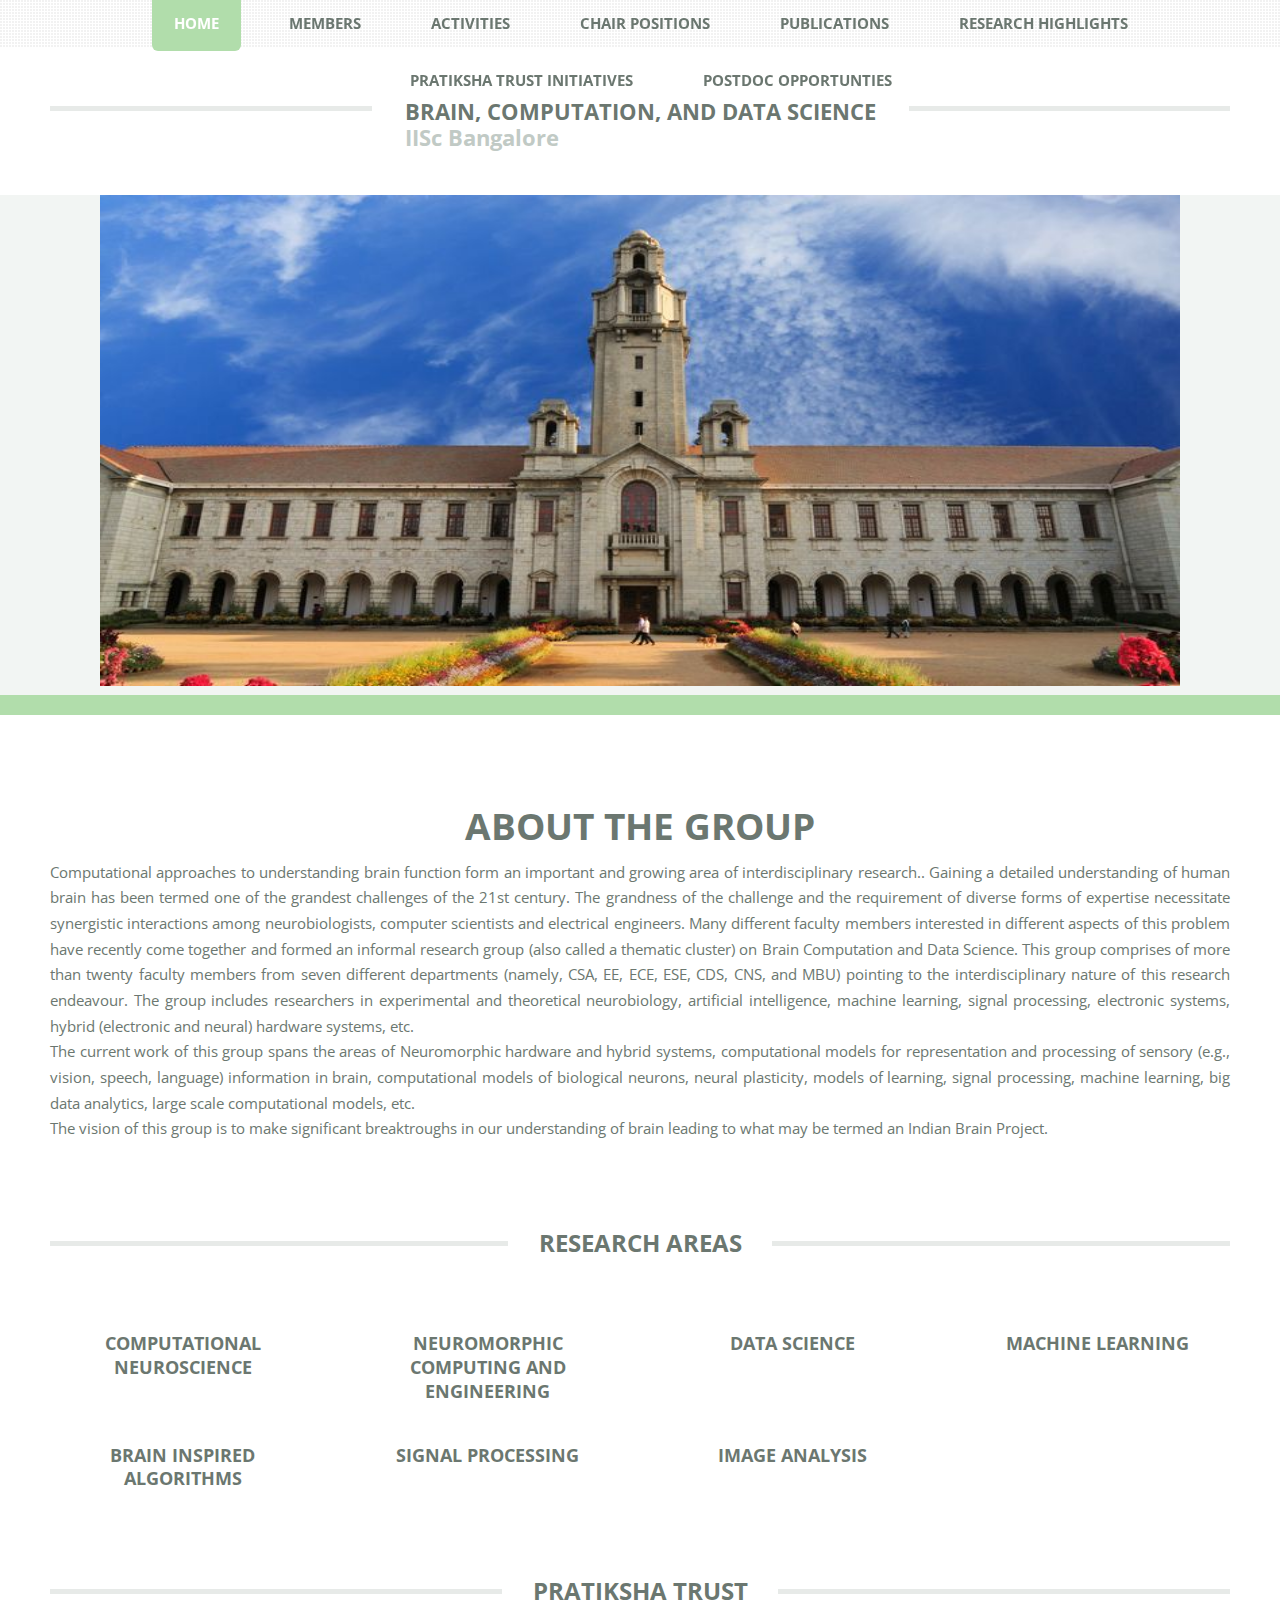
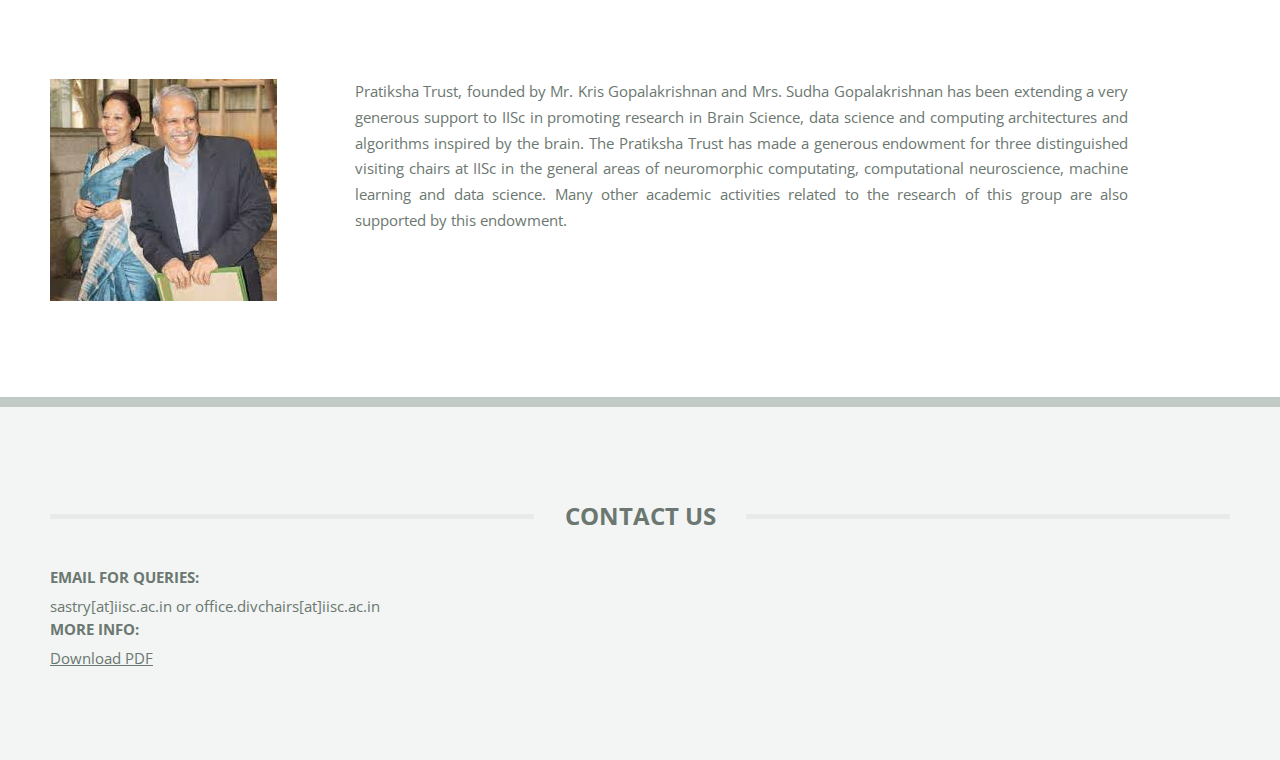
==== index.html @ e85ba09e "Minor bug fixes" ====
<!DOCTYPE HTML>
<!--
	TXT by HTML5 UP
	html5up.net | @ajlkn
	Free for personal and commercial use under the CCA 3.0 license (html5up.net/license)
-->
<html>
	<head>
		<title>BCD@IISc</title>
		<meta charset="utf-8" />
		<meta name="viewport" content="width=device-width, initial-scale=1, user-scalable=no" />
		<link rel="stylesheet" href="assets/css/main.css" />
		<!-- <link rel="stylesheet" type="text/css" href="style.css" media="all" /> -->
	<!-- Start WOWSlider.com HEAD section -->
	<link rel="stylesheet" type="text/css" href="wowslider/style.css" />
	 <script src="assets/js/jquery-1.5.min.js"></script>
	<!--<script type="text/javascript" src="http://code.jquery.com/jquery-1.9.1.min.js"></script>-->

	<script src="assets/js/jquery.cycle.all.min.js"></script>
	<script src="assets/js/custom.js"></script>

	<script src="assets/js/jquery.dropotron.min.js"></script>
	<script src="assets/js/jquery.scrolly.min.js"></script>
	<script src="assets/js/browser.min.js"></script>
	<script src="assets/js/breakpoints.min.js"></script>
	<script src="assets/js/util.js"></script>
	<script src="assets/js/main.js"></script>
		<style>

			div {
				text-align: justify;
				text-justify: inter-word;
			}
		</style>


	<!-- End WOWSlider.com HEAD section -->
	</head>
	<body class="homepage is-preload">
		<div id="page-wrapper">

			<!-- Header -->
				<header id="header">
					<div class="logo container">
						<div>
							<h1><a href="index.html" id="logo">BRAIN, COMPUTATION, AND DATA SCIENCE</a></h1>
							<br>
							<p>IISc Bangalore</p>
						</div>
					</div>
				</header>

			<!-- Nav -->
				<nav id="nav">
					<ul>
						<li class="current"><a href="index.html">Home</a></li>

						<li><a href="members.html">Members</a></li>
						<li><a href="activities.html">Activities</a></li>
						<li><a href="chairs.html">Chair Positions</a></li>
						<li><a href="publications.html">Publications</a></li>
						<li><a href="highlights.html">Research Highlights</a></li>
						<li><a href="trust.html">Pratiksha Trust Initiatives</a></li>
						<li><a href="opportunities.html">PostDoc Opportunties</a></li>

					</ul>
				</nav>



				<div id="wowslider-container">
						<div id="slideshow" style="">
    
								<div ><a href="#"><img src="style/images/art/slider-1.jpg"  width="1080" height="491" alt="" title="" id="wows_0"/></a></div>
								<div ><a href="#"><img src="style/images/art/slider-3.jpg"  width="1080" height="491" alt="" title="" id="wows_1"/></a></div>
								<div ><a href="#"><img src="style/images/art/slider-2.png"  width="1080" height="491" alt="" title="" id="wows_4"/></a></div>
								<div ><a href="#"><img src="style/images/art/slider-9.jpg"  width="1080" height="491" alt="" title="" id="wows_2"/></a></div>
								<div ><a href="#"><img src="style/images/art/brain.png"  width="1080" height="491" alt="" title="" id="wows_5"/></a></div>
							<div ><a href="highlights.html#1"><img src="style/images/art/highlight-1-landing.jpg"  width="1080" height="491" alt="" title="Neural computations underlying cognition" id="wows_6"/></a></div>
							<div ><a href="highlights.html#2"><img src="style/images/art/highlight-2-landing.jpg"  width="1080" height="491" alt="" title="Red induces strong gamma oscillations in the brain" id="wows_7"/></a></div>
							<div ><a href="highlights.html#3"><img src="style/images/art/highlight-3-landing.jpg"  width="1080" height="491" alt="" title="Analogue Neuromorphic Co-Processor" id="wows_8"/></a></div>
							<div ><a href="highlights.html#4"><img src="style/images/art/highlight-4-landing.jpg"  width="1080" height="491" alt="" title="Multiplicative mixing of object identity and	image attributes in single inferior temporal neurons" id="wows_9"/></a></div>

							<!--<div ><a href="#"><img src="style/images/art/slider-6.jpg"  width="960" height="380" alt="" title="" id="wows_4"/></a></div>-->
			
							</div>

		</div>
		<script type="text/javascript" src="wowslider/wowslider.js"></script>
		<script type="text/javascript" src="wowslider/script.js"></script>
		<!-- End WOWSlider.com BODY section -->
		<!-- </section> -->
			<!-- End Slider --> 

			<!-- Main -->
				<section id="main">
					<div class="container">
						<div class="row gtr-200">
							<div class="col-12">

								<!-- Highlight -->
									<section class="box highlight">

										<header>
											<h2>ABOUT THE GROUP</h2>
											<!-- <p>And some text that attempts to explain their significance</p> -->
										</header>
										<div>
											Computational approaches to understanding brain function form an important and growing area of interdisciplinary research.. Gaining a detailed understanding of human brain has been termed one of the grandest challenges of the 21st century. The grandness of the challenge and the requirement of diverse forms of expertise necessitate synergistic interactions among neurobiologists, computer scientists and electrical engineers. Many different faculty members interested in different aspects of this problem have recently come together and formed an informal research group (also called a thematic cluster) on Brain Computation and Data Science. This group comprises of more than twenty faculty members from seven different departments (namely, CSA, EE, ECE, ESE, CDS, CNS, and MBU) pointing to the interdisciplinary nature of this research endeavour. The group includes researchers in experimental and theoretical neurobiology, artificial intelligence, machine learning, signal processing, electronic systems, hybrid (electronic and neural) hardware systems, etc.<br />
											The current work of this group spans the areas of Neuromorphic hardware and hybrid systems, computational models for representation and processing of sensory (e.g., vision, speech, language) information in brain, computational models of biological neurons, neural plasticity, models of learning, signal processing, machine learning, big data analytics, large scale computational models, etc. <br />
											The vision of this group is to make significant breaktroughs in our understanding of brain leading to what may be termed an Indian Brain Project.<br />
										</div>
									</section>

							</div>
							<div class="col-12">

								<!-- Features -->
									<section class="box features">
										<h2 class="major"><span>Research Areas</span></h2>
										<div>
											<div class="row">
												<div class="col-3 col-6-medium col-12-small">

													<!-- Feature -->
														<section class="box feature">
															<!--<a href="#" class="image featured"><img src="images/pic01.jpg" alt="" /></a>-->
															<h3><a href="#">Computational Neuroscience</a></h3>
															<!-- <p>
																Phasellus quam turpis, feugiat sit amet ornare in, a hendrerit in
																lectus dolore. Praesent semper mod quis eget sed etiam eu ante risus.
															</p> -->
														</section>

												</div>
												<div class="col-3 col-6-medium col-12-small">

													<!-- Feature -->
														<section class="box feature">
															<!--<a href="#" class="image featured"><img src="images/pic02.jpg" alt="" /></a>-->
															<h3><a href="#">Neuromorphic Computing and Engineering</a></h3>
															<!-- <p>
																Phasellus quam turpis, feugiat sit amet ornare in, a hendrerit in
																lectus dolore. Praesent semper mod quis eget sed etiam eu ante risus.
															</p> -->
														</section>

												</div>
												<div class="col-3 col-6-medium col-12-small">

													<!-- Feature -->
														<section class="box feature">
															<!--<a href="#" class="image featured"><img src="images/pic03.jpg" alt="" /></a>-->
															<h3><a href="#">Data Science</a></h3>
															<!-- <p>
																Phasellus quam turpis, feugiat sit amet ornare in, a hendrerit in
																lectus dolore. Praesent semper mod quis eget sed etiam eu ante risus.
															</p> -->
														</section>

												</div>
												<div class="col-3 col-6-medium col-12-small">

													<!-- Feature -->
														<section class="box feature">
															<!--<a href="#" class="image featured"><img src="images/pic04.jpg" alt="" /></a>-->
															<h3><a href="#">Machine Learning</a></h3>
															<!-- <p>
																Phasellus quam turpis, feugiat sit amet ornare in, a hendrerit in
																lectus dolore. Praesent semper mod quis eget sed etiam eu ante risus.
															</p> -->
														</section>

												</div>
												
												<div class="col-3 col-6-medium col-12-small">

													<!-- Feature -->
														<section class="box feature">
															<!--<a href="#" class="image featured"><img src="images/pic01.jpg" alt="" /></a>-->
															<h3><a href="#">Brain Inspired Algorithms</a></h3>
															<!-- <p>
																Phasellus quam turpis, feugiat sit amet ornare in, a hendrerit in
																lectus dolore. Praesent semper mod quis eget sed etiam eu ante risus.
															</p> -->
														</section>

												</div>
												<div class="col-3 col-6-medium col-12-small">

													<!-- Feature -->
														<section class="box feature">
															<!--<a href="#" class="image featured"><img src="images/pic02.jpg" alt="" /></a>-->
															<h3><a href="#">Signal Processing</a></h3>
															<!-- <p>
																Phasellus quam turpis, feugiat sit amet ornare in, a hendrerit in
																lectus dolore. Praesent semper mod quis eget sed etiam eu ante risus.
															</p> -->
														</section>

												</div>
												<div class="col-3 col-6-medium col-12-small">

													<!-- Feature -->
														<section class="box feature">
															<!--<a href="#" class="image featured"><img src="images/pic02.jpg" alt="" /></a>-->
															<h3><a href="#">Image Analysis</a></h3>
															<!-- <p>
																Phasellus quam turpis, feugiat sit amet ornare in, a hendrerit in
																lectus dolore. Praesent semper mod quis eget sed etiam eu ante risus.
															</p> -->
														</section>

												</div>
												<!-- <div class="col-12">
													<ul class="actions">
														<li><a href="#" class="button large">Do Something</a></li>
														<li><a href="#" class="button alt large">Think About It</a></li>
													</ul>
												</div> -->
											</div>
										</div>
									</section>

							</div>
							<div class="col-12">

								<!-- Blog -->
									<section class="box blog">
										<h2 class="major"><span>Pratiksha Trust</span></h2>
										<div>
											<div class="row">
												<div class="col-3 col-14-medium">

													<a href="#" ><img src="style/images/art/kris-sudha.jpg" alt="" /></a>

												</div>
												<div class="col-8 col-14-medium">
													<!--<div class="content">-->
														<p>
															Pratiksha Trust, founded by Mr. Kris Gopalakrishnan and Mrs. Sudha Gopalakrishnan has been extending a very generous support to IISc in promoting research in Brain Science, data science and computing architectures and algorithms inspired by the brain. The Pratiksha Trust has made a generous endowment for three distinguished visiting chairs at IISc in the general areas of neuromorphic computating, computational neuroscience, machine learning and data science. Many other academic activities related to the research of this group are also supported by this endowment.
														</p>
													<!--</div>-->
												</div>

											</div>
										</div>
									</section>

							</div>
						</div>
					</div>
				</section>

			<!-- Footer -->
			<footer id="footer">
				<div class="container">
					<div class="row gtr-200">

						<div class="col-12">

							<!-- Contact -->
							<section>
								<h2 class="major"><span>Contact Us</span></h2>
								<h1>Email for queries:</h1>sastry[at]iisc.ac.in or office.divchairs[at]iisc.ac.in
								<h1>More info:</h1><a href="BCD_Brochure.pdf">Download PDF</a>
							</section>

						</div>
					</div>

				</div>
			</footer>

		</div>


		<!-- Scripts -->
			 <!--<script src="assets/js/jquery.min.js"></script>-->
			 <!--<script src="assets/js/jquery.dropotron.min.js"></script>-->
			<!--<script src="assets/js/jquery.scrolly.min.js"></script>-->
			<!--<script src="assets/js/browser.min.js"></script>-->
			<!--<script src="assets/js/breakpoints.min.js"></script>-->
			<!--<script src="assets/js/util.js"></script>-->
			<!--<script src="assets/js/main.js"></script>-->

	</body>
</html>
---- assets/css/main.css ----
@import url("font-awesome.min.css");
@import url("https://fonts.googleapis.com/css?family=Open+Sans:400,400italic,700,700italic|Open+Sans+Condensed:700");

/*
	TXT by HTML5 UP
	html5up.net | @ajlkn
	Free for personal and commercial use under the CCA 3.0 license (html5up.net/license)
*/

html, body, div, span, applet, object,
iframe, h1, h2, h3, h4, h5, h6, p, blockquote,
pre, a, abbr, acronym, address, big, cite,
code, del, dfn, em, img, ins, kbd, q, s, samp,
small, strike, strong, sub, sup, tt, var, b,
u, i, center, dl, dt, dd, ol, ul, li, fieldset,
form, label, legend, table, caption, tbody,
tfoot, thead, tr, th, td, article, aside,
canvas, details, embed, figure, figcaption,
footer, header, hgroup, menu, nav, output, ruby,
section, summary, time, mark, audio, video {
	margin: 0;
	padding: 0;
	border: 0;
	font-size: 100%;
	font: inherit;
	vertical-align: baseline;}

article, aside, details, figcaption, figure,
footer, header, hgroup, menu, nav, section {
	display: block;}

body {
	line-height: 1;
}

ol, ul {
	list-style: none;
}

blockquote, q {
	quotes: none;
}

	blockquote:before, blockquote:after, q:before, q:after {
		content: '';
		content: none;
	}

table {
	border-collapse: collapse;
	border-spacing: 0;
}

body {
	-webkit-text-size-adjust: none;
}

mark {
	background-color: transparent;
	color: inherit;
}

input::-moz-focus-inner {
	border: 0;
	padding: 0;
}

input, select, textarea {
	-moz-appearance: none;
	-webkit-appearance: none;
	-ms-appearance: none;
	appearance: none;
}


/*-----------------------------------------------------------------------------------*/
/*	4.	MENU
/*-----------------------------------------------------------------------------------*/

.ddsmoothmenu {
	font-family: 'Puritan20Normal';
	font-size: 17px;
	z-index: 1000;
	position: relative;
}

.ddsmoothmenu ul {
	margin: 0;
	padding: 0;
	list-style-type: none;
}

/*Top level list items*/
.ddsmoothmenu ul li {
	position: relative;
	display: inline;
	float: left;
	clear: none;
	margin-left: 20px;
	padding-left: 10px;
}

/*Top level menu link items style*/
.ddsmoothmenu ul li a {
	display: block; /*background of menu items (default state)*/
	text-decoration: none;
	position: relative;
	text-shadow: 0px 1px 1px #0f0f0f;
}

* html .ddsmoothmenu ul li a { /*IE6 hack to get sub menu links to behave correctly*/
	display: inline-block;
}

.ddsmoothmenu ul li a, .ddsmoothmenu ul li a:visited {
	color: #666666;
}

.ddsmoothmenu ul li a.selected { /*CSS class that's dynamically added to the currently active menu items' LI A element*/
	color: #a5a5a5;
}

.ddsmoothmenu ul li a:hover {
	color: #a5a5a5;
}

/*1st sub level menu*/
.ddsmoothmenu ul li ul {
	background: none;
	font-family: 'Puritan20Normal';
	position: absolute;
	padding: 20px 0 0 0;
	left: 0;
	display: block; /*collapse all sub menus to begin with*/
	visibility: hidden;
}

/*Sub level menu list items (undo style from Top level List Items)*/
.ddsmoothmenu ul li ul li {
	margin-left:0;
	padding-left: 0;
	display: list-item;
	float: none;
	background-color: #151515;
	opacity: .95;
	/* For IE 5-7 */
	filter: progid:DXImageTransform.Microsoft.Alpha(Opacity=95);
	/* For IE 8 */
	-MS-filter: "progid:DXImageTransform.Microsoft.Alpha(Opacity=95)";
}

/*All subsequent sub menu levels vertical offset after 1st level sub menu */
.ddsmoothmenu ul li ul li ul {
	top: 0;
	padding-top: 0;
}

/* Sub level menu links style */
.ddsmoothmenu ul li ul li a {
	font-size: 13px;
	width: 140px; /*width of sub menus*/
	padding: 7px 12px;
	margin: 0;
	line-height: 1;
}

/* Sub level menu links style */
.ddsmoothmenu ul li ul li ul li a {
	font-size: 13px;
}

.ddsmoothmenu ul li ul li:first-child {
	padding-top: 5px;
}

.ddsmoothmenu ul li ul li:last-child {
	padding-bottom: 6px;
}

.ddsmoothmenu ul li ul li ul li:first-child {
	padding-top: 4px;
}

.ddsmoothmenu ul li ul li ul li:last-child {
	padding-bottom: 5px;
}

/* Holly Hack for IE \*/
* html .ddsmoothmenu {
	height: 1%;
} /*Holly Hack for IE7 and below*/

/*-----------------------------------------------------------------------------------*/
/*	5.	SLIDERS
/*-----------------------------------------------------------------------------------*/

/* CYCLE */

#cycle-wrapper {
	position: relative;
	width:960px;
	height: 380px;
	margin: 0 auto 90px;
}

#sliderholder-cycle {
	width:960px;
	height: 380px;
	overflow: hidden;
	background:transparent;
	-webkit-box-shadow: 0px 1px 5px -1px rgba(0, 0, 0, 0.7);
	-moz-box-shadow: 0px 1px 5px -1px rgba(0, 0, 0, 0.7);
	box-shadow: 0px 1px 5px -1px rgba(0, 0, 0, 0.7);
}

.slidernav {
	padding: 0;
	margin: 18px 0 0 0;
	list-style: none;
	text-align: center;
}

.slidernav a {
	cursor: pointer;
	background-color: #191919;
	overflow: hidden;
	width: 10px;
	height: 10px;
	margin: 0 3px;
	text-indent: -99999px;
	display: inline-block;
}

.slidernav a:hover, .slidernav .activeSlide {
	background-color: #101010;
}

.sliderprev, .slidernext {
	display:block;
	width:35px;
	height:35px;
	background:url(style/images/slider-arrows.jpg) no-repeat;
	text-indent:-9999px;
	border:0;
	cursor: pointer;
	position: absolute;
	-webkit-box-shadow: 0px 1px 3px -1px rgba(0, 0, 0, 0.7);
	-moz-box-shadow: 0px 1px 3px -1px rgba(0, 0, 0, 0.7);
	box-shadow: 0px 1px 3px -1px rgba(0, 0, 0, 0.7);
}

.slidernext {
	background-position: right top;
	right: -60px;
	top: 46%;
}

.slidernext:hover {
	background-position: right bottom;
}

.sliderprev {
	background-position: left top;
	left: -60px;
	top: 46%;
}

.sliderprev:hover {
	background-position: left bottom;
}


/* Basic */

	html {
		box-sizing: border-box;
	}

	*, *:before, *:after {
		box-sizing: inherit;
	}

	body {
		background: #f2f5f3;
	}

		body.is-preload *, body.is-preload *:before, body.is-preload *:after {
			-moz-animation: none !important;
			-webkit-animation: none !important;
			-ms-animation: none !important;
			animation: none !important;
			-moz-transition: none !important;
			-webkit-transition: none !important;
			-ms-transition: none !important;
			transition: none !important;
		}

	body, input, textarea, select {
		font-family: 'Open Sans', sans-serif;
		font-weight: 400;
		color: #6b7770;
		font-size: 13pt;
		line-height: 2em;
	}

	h1, h2, h3, h4, h5, h6 {
		font-family: 'Open Sans Condensed', sans-serif;
		font-weight: 700;
		text-transform: uppercase;
		color: #6b7770;
		margin: 0 0 0.5em 0;
		line-height: 1.3;
	}

	h1 a, h2 a, h3 a, h4 a, h5 a, h6 a {
		text-decoration: none;
		color: inherit;
	}

	h2 {
		font-size: 1.65em;
	}

		h2.major {
			position: relative;
			border-top: solid 5px #e7eae8;
			font-size: 1.65em;
			text-align: center;
			margin: 0 0 3em 0;
			top: 0.775em;
		}

			h2.major span {
				background: #fff;
				position: relative;
				display: inline-block;
				top: -0.775em;
				padding: 0 1.25em 0 1.25em;
			}

	h3, h4 {
		font-size: 1.25em;
	}

	a {
		color: #006376;
		text-decoration: underline;
	}

		a:hover {
			text-decoration: none;
		}

	b, strong {
		font-weight: 700;
		color: #6b7770;
	}

	i, em {
		font-style: italic;
	}

	br.clear {
		clear: both;
	}

	sub {
		position: relative;
		top: 0.5em;
		font-size: 0.8em;
	}

	sup {
		position: relative;
		top: -0.5em;
		font-size: 0.8em;
	}

	hr {
		border: 0;
		border-top: solid 2px #E7EAE8;
		margin: 0 0 3em 0;
	}

	blockquote {
		border-left: solid 5px #E7EAE8;
		padding: 1em 0 1em 1.5em;
		font-style: italic;
	}

	p, ul, ol, dl, table {
		margin-bottom: 3em;
	}

/* Section/Article */

	section, article {
		margin-bottom: 6em;
	}

		section > :last-child, section:last-child, article > :last-child, article:last-child {
			margin-bottom: 0;
		}

	header > p {
		display: block;
		font-family: 'Open Sans Condensed', sans-serif;
		font-weight: 700;
		text-transform: uppercase;
		color: #c1cac5;
	}

/* Container */

	.container {
		margin: 0 auto;
		max-width: 100%;
		width: 64em;
	}

		@media screen and (max-width: 1680px) {

			.container {
				width: 75em;
			}

		}

		@media screen and (max-width: 1280px) {

			.container {
				width: calc(100% - 100px);
			}

		}

		@media screen and (max-width: 980px) {

			.container {
				width: calc(100% - 100px);
			}

		}

		@media screen and (max-width: 736px) {

			.container {
				width: calc(100% - 40px);
			}

		}

		@media screen and (max-width: 360px) {

			.container {
				width: calc(100% - 30px);
			}

		}

/* Row */

	.row {
		display: flex;
		flex-wrap: wrap;
		box-sizing: border-box;
		align-items: stretch;
	}

		.row > * {
			box-sizing: border-box;
		}

		.row.gtr-uniform > * > :last-child {
			margin-bottom: 0;
		}

		.row.aln-left {
			justify-content: flex-start;
		}

		.row.aln-center {
			justify-content: center;
		}

		.row.aln-right {
			justify-content: flex-end;
		}

		.row.aln-top {
			align-items: flex-start;
		}

		.row.aln-middle {
			align-items: center;
		}

		.row.aln-bottom {
			align-items: flex-end;
		}

		.row > .imp {
			order: -1;
		}

		.row > .col-1 {
			width: 8.3333333333%;
		}

		.row > .off-1 {
			margin-left: 8.3333333333%;
		}

		.row > .col-2 {
			width: 16.6666666667%;
		}

		.row > .off-2 {
			margin-left: 16.6666666667%;
		}

		.row > .col-3 {
			width: 25%;
		}

		.row > .off-3 {
			margin-left: 25%;
		}

		.row > .col-4 {
			width: 33.3333333333%;
		}

		.row > .off-4 {
			margin-left: 33.3333333333%;
		}

		.row > .col-5 {
			width: 41.6666666667%;
		}

		.row > .off-5 {
			margin-left: 41.6666666667%;
		}

		.row > .col-6 {
			width: 50%;
		}

		.row > .off-6 {
			margin-left: 50%;
		}

		.row > .col-7 {
			width: 58.3333333333%;
		}

		.row > .off-7 {
			margin-left: 58.3333333333%;
		}

		.row > .col-8 {
			width: 66.6666666667%;
		}

		.row > .off-8 {
			margin-left: 66.6666666667%;
		}

		.row > .col-9 {
			width: 75%;
		}

		.row > .off-9 {
			margin-left: 75%;
		}

		.row > .col-10 {
			width: 83.3333333333%;
		}

		.row > .off-10 {
			margin-left: 83.3333333333%;
		}

		.row > .col-11 {
			width: 91.6666666667%;
		}

		.row > .off-11 {
			margin-left: 91.6666666667%;
		}

		.row > .col-12 {
			width: 100%;
		}

		.row > .off-12 {
			margin-left: 100%;
		}

		.row.gtr-0 {
			margin-top: 0px;
			margin-left: 0px;
		}

			.row.gtr-0 > * {
				padding: 0px 0 0 0px;
			}

			.row.gtr-0.gtr-uniform {
				margin-top: 0px;
			}

				.row.gtr-0.gtr-uniform > * {
					padding-top: 0px;
				}

		.row.gtr-25 {
			margin-top: -12.5px;
			margin-left: -12.5px;
		}

			.row.gtr-25 > * {
				padding: 12.5px 0 0 12.5px;
			}

			.row.gtr-25.gtr-uniform {
				margin-top: -12.5px;
			}

				.row.gtr-25.gtr-uniform > * {
					padding-top: 12.5px;
				}

		.row.gtr-50 {
			margin-top: -25px;
			margin-left: -25px;
		}

			.row.gtr-50 > * {
				padding: 25px 0 0 25px;
			}

			.row.gtr-50.gtr-uniform {
				margin-top: -25px;
			}

				.row.gtr-50.gtr-uniform > * {
					padding-top: 25px;
				}

		.row {
			margin-top: -50px;
			margin-left: -50px;
		}

			.row > * {
				padding: 50px 0 0 50px;
			}

			.row.gtr-uniform {
				margin-top: -50px;
			}

				.row.gtr-uniform > * {
					padding-top: 50px;
				}

		.row.gtr-150 {
			margin-top: -75px;
			margin-left: -75px;
		}

			.row.gtr-150 > * {
				padding: 75px 0 0 75px;
			}

			.row.gtr-150.gtr-uniform {
				margin-top: -75px;
			}

				.row.gtr-150.gtr-uniform > * {
					padding-top: 75px;
				}

		.row.gtr-200 {
			margin-top: -100px;
			margin-left: -100px;
		}

			.row.gtr-200 > * {
				padding: 100px 0 0 100px;
			}

			.row.gtr-200.gtr-uniform {
				margin-top: -100px;
			}

				.row.gtr-200.gtr-uniform > * {
					padding-top: 100px;
				}

		@media screen and (max-width: 1680px) {

			.row {
				display: flex;
				flex-wrap: wrap;
				box-sizing: border-box;
				align-items: stretch;
			}

				.row > * {
					box-sizing: border-box;
				}

				.row.gtr-uniform > * > :last-child {
					margin-bottom: 0;
				}

				.row.aln-left {
					justify-content: flex-start;
				}

				.row.aln-center {
					justify-content: center;
				}

				.row.aln-right {
					justify-content: flex-end;
				}

				.row.aln-top {
					align-items: flex-start;
				}

				.row.aln-middle {
					align-items: center;
				}

				.row.aln-bottom {
					align-items: flex-end;
				}

				.row > .imp-xlarge {
					order: -1;
				}

				.row > .col-1-xlarge {
					width: 8.3333333333%;
				}

				.row > .off-1-xlarge {
					margin-left: 8.3333333333%;
				}

				.row > .col-2-xlarge {
					width: 16.6666666667%;
				}

				.row > .off-2-xlarge {
					margin-left: 16.6666666667%;
				}

				.row > .col-3-xlarge {
					width: 25%;
				}

				.row > .off-3-xlarge {
					margin-left: 25%;
				}

				.row > .col-4-xlarge {
					width: 33.3333333333%;
				}

				.row > .off-4-xlarge {
					margin-left: 33.3333333333%;
				}

				.row > .col-5-xlarge {
					width: 41.6666666667%;
				}

				.row > .off-5-xlarge {
					margin-left: 41.6666666667%;
				}

				.row > .col-6-xlarge {
					width: 50%;
				}

				.row > .off-6-xlarge {
					margin-left: 50%;
				}

				.row > .col-7-xlarge {
					width: 58.3333333333%;
				}

				.row > .off-7-xlarge {
					margin-left: 58.3333333333%;
				}

				.row > .col-8-xlarge {
					width: 66.6666666667%;
				}

				.row > .off-8-xlarge {
					margin-left: 66.6666666667%;
				}

				.row > .col-9-xlarge {
					width: 75%;
				}

				.row > .off-9-xlarge {
					margin-left: 75%;
				}

				.row > .col-10-xlarge {
					width: 83.3333333333%;
				}

				.row > .off-10-xlarge {
					margin-left: 83.3333333333%;
				}

				.row > .col-11-xlarge {
					width: 91.6666666667%;
				}

				.row > .off-11-xlarge {
					margin-left: 91.6666666667%;
				}

				.row > .col-12-xlarge {
					width: 100%;
				}

				.row > .off-12-xlarge {
					margin-left: 100%;
				}

				.row.gtr-0 {
					margin-top: 0px;
					margin-left: 0px;
				}

					.row.gtr-0 > * {
						padding: 0px 0 0 0px;
					}

					.row.gtr-0.gtr-uniform {
						margin-top: 0px;
					}

						.row.gtr-0.gtr-uniform > * {
							padding-top: 0px;
						}

				.row.gtr-25 {
					margin-top: -12.5px;
					margin-left: -12.5px;
				}

					.row.gtr-25 > * {
						padding: 12.5px 0 0 12.5px;
					}

					.row.gtr-25.gtr-uniform {
						margin-top: -12.5px;
					}

						.row.gtr-25.gtr-uniform > * {
							padding-top: 12.5px;
						}

				.row.gtr-50 {
					margin-top: -25px;
					margin-left: -25px;
				}

					.row.gtr-50 > * {
						padding: 25px 0 0 25px;
					}

					.row.gtr-50.gtr-uniform {
						margin-top: -25px;
					}

						.row.gtr-50.gtr-uniform > * {
							padding-top: 25px;
						}

				.row {
					margin-top: -50px;
					margin-left: -50px;
				}

					.row > * {
						padding: 50px 0 0 50px;
					}

					.row.gtr-uniform {
						margin-top: -50px;
					}

						.row.gtr-uniform > * {
							padding-top: 50px;
						}

				.row.gtr-150 {
					margin-top: -75px;
					margin-left: -75px;
				}

					.row.gtr-150 > * {
						padding: 75px 0 0 75px;
					}

					.row.gtr-150.gtr-uniform {
						margin-top: -75px;
					}

						.row.gtr-150.gtr-uniform > * {
							padding-top: 75px;
						}

				.row.gtr-200 {
					margin-top: -100px;
					margin-left: -100px;
				}

					.row.gtr-200 > * {
						padding: 100px 0 0 100px;
					}

					.row.gtr-200.gtr-uniform {
						margin-top: -100px;
					}

						.row.gtr-200.gtr-uniform > * {
							padding-top: 100px;
						}

		}

		@media screen and (max-width: 1280px) {

			.row {
				display: flex;
				flex-wrap: wrap;
				box-sizing: border-box;
				align-items: stretch;
			}

				.row > * {
					box-sizing: border-box;
				}

				.row.gtr-uniform > * > :last-child {
					margin-bottom: 0;
				}

				.row.aln-left {
					justify-content: flex-start;
				}

				.row.aln-center {
					justify-content: center;
				}

				.row.aln-right {
					justify-content: flex-end;
				}

				.row.aln-top {
					align-items: flex-start;
				}

				.row.aln-middle {
					align-items: center;
				}

				.row.aln-bottom {
					align-items: flex-end;
				}

				.row > .imp-large {
					order: -1;
				}

				.row > .col-1-large {
					width: 8.3333333333%;
				}

				.row > .off-1-large {
					margin-left: 8.3333333333%;
				}

				.row > .col-2-large {
					width: 16.6666666667%;
				}

				.row > .off-2-large {
					margin-left: 16.6666666667%;
				}

				.row > .col-3-large {
					width: 25%;
				}

				.row > .off-3-large {
					margin-left: 25%;
				}

				.row > .col-4-large {
					width: 33.3333333333%;
				}

				.row > .off-4-large {
					margin-left: 33.3333333333%;
				}

				.row > .col-5-large {
					width: 41.6666666667%;
				}

				.row > .off-5-large {
					margin-left: 41.6666666667%;
				}

				.row > .col-6-large {
					width: 50%;
				}

				.row > .off-6-large {
					margin-left: 50%;
				}

				.row > .col-7-large {
					width: 58.3333333333%;
				}

				.row > .off-7-large {
					margin-left: 58.3333333333%;
				}

				.row > .col-8-large {
					width: 66.6666666667%;
				}

				.row > .off-8-large {
					margin-left: 66.6666666667%;
				}

				.row > .col-9-large {
					width: 75%;
				}

				.row > .off-9-large {
					margin-left: 75%;
				}

				.row > .col-10-large {
					width: 83.3333333333%;
				}

				.row > .off-10-large {
					margin-left: 83.3333333333%;
				}

				.row > .col-11-large {
					width: 91.6666666667%;
				}

				.row > .off-11-large {
					margin-left: 91.6666666667%;
				}

				.row > .col-12-large {
					width: 100%;
				}

				.row > .off-12-large {
					margin-left: 100%;
				}

				.row.gtr-0 {
					margin-top: 0px;
					margin-left: 0px;
				}

					.row.gtr-0 > * {
						padding: 0px 0 0 0px;
					}

					.row.gtr-0.gtr-uniform {
						margin-top: 0px;
					}

						.row.gtr-0.gtr-uniform > * {
							padding-top: 0px;
						}

				.row.gtr-25 {
					margin-top: -10px;
					margin-left: -10px;
				}

					.row.gtr-25 > * {
						padding: 10px 0 0 10px;
					}

					.row.gtr-25.gtr-uniform {
						margin-top: -10px;
					}

						.row.gtr-25.gtr-uniform > * {
							padding-top: 10px;
						}

				.row.gtr-50 {
					margin-top: -20px;
					margin-left: -20px;
				}

					.row.gtr-50 > * {
						padding: 20px 0 0 20px;
					}

					.row.gtr-50.gtr-uniform {
						margin-top: -20px;
					}

						.row.gtr-50.gtr-uniform > * {
							padding-top: 20px;
						}

				.row {
					margin-top: -40px;
					margin-left: -40px;
				}

					.row > * {
						padding: 40px 0 0 40px;
					}

					.row.gtr-uniform {
						margin-top: -40px;
					}

						.row.gtr-uniform > * {
							padding-top: 40px;
						}

				.row.gtr-150 {
					margin-top: -60px;
					margin-left: -60px;
				}

					.row.gtr-150 > * {
						padding: 60px 0 0 60px;
					}

					.row.gtr-150.gtr-uniform {
						margin-top: -60px;
					}

						.row.gtr-150.gtr-uniform > * {
							padding-top: 60px;
						}

				.row.gtr-200 {
					margin-top: -80px;
					margin-left: -80px;
				}

					.row.gtr-200 > * {
						padding: 80px 0 0 80px;
					}

					.row.gtr-200.gtr-uniform {
						margin-top: -80px;
					}

						.row.gtr-200.gtr-uniform > * {
							padding-top: 80px;
						}

		}

		@media screen and (max-width: 980px) {

			.row {
				display: flex;
				flex-wrap: wrap;
				box-sizing: border-box;
				align-items: stretch;
			}

				.row > * {
					box-sizing: border-box;
				}

				.row.gtr-uniform > * > :last-child {
					margin-bottom: 0;
				}

				.row.aln-left {
					justify-content: flex-start;
				}

				.row.aln-center {
					justify-content: center;
				}

				.row.aln-right {
					justify-content: flex-end;
				}

				.row.aln-top {
					align-items: flex-start;
				}

				.row.aln-middle {
					align-items: center;
				}

				.row.aln-bottom {
					align-items: flex-end;
				}

				.row > .imp-medium {
					order: -1;
				}

				.row > .col-1-medium {
					width: 8.3333333333%;
				}

				.row > .off-1-medium {
					margin-left: 8.3333333333%;
				}

				.row > .col-2-medium {
					width: 16.6666666667%;
				}

				.row > .off-2-medium {
					margin-left: 16.6666666667%;
				}

				.row > .col-3-medium {
					width: 25%;
				}

				.row > .off-3-medium {
					margin-left: 25%;
				}

				.row > .col-4-medium {
					width: 33.3333333333%;
				}

				.row > .off-4-medium {
					margin-left: 33.3333333333%;
				}

				.row > .col-5-medium {
					width: 41.6666666667%;
				}

				.row > .off-5-medium {
					margin-left: 41.6666666667%;
				}

				.row > .col-6-medium {
					width: 50%;
				}

				.row > .off-6-medium {
					margin-left: 50%;
				}

				.row > .col-7-medium {
					width: 58.3333333333%;
				}

				.row > .off-7-medium {
					margin-left: 58.3333333333%;
				}

				.row > .col-8-medium {
					width: 66.6666666667%;
				}

				.row > .off-8-medium {
					margin-left: 66.6666666667%;
				}

				.row > .col-9-medium {
					width: 75%;
				}

				.row > .off-9-medium {
					margin-left: 75%;
				}

				.row > .col-10-medium {
					width: 83.3333333333%;
				}

				.row > .off-10-medium {
					margin-left: 83.3333333333%;
				}

				.row > .col-11-medium {
					width: 91.6666666667%;
				}

				.row > .off-11-medium {
					margin-left: 91.6666666667%;
				}

				.row > .col-12-medium {
					width: 100%;
				}

				.row > .off-12-medium {
					margin-left: 100%;
				}

				.row.gtr-0 {
					margin-top: 0px;
					margin-left: 0px;
				}

					.row.gtr-0 > * {
						padding: 0px 0 0 0px;
					}

					.row.gtr-0.gtr-uniform {
						margin-top: 0px;
					}

						.row.gtr-0.gtr-uniform > * {
							padding-top: 0px;
						}

				.row.gtr-25 {
					margin-top: -12.5px;
					margin-left: -12.5px;
				}

					.row.gtr-25 > * {
						padding: 12.5px 0 0 12.5px;
					}

					.row.gtr-25.gtr-uniform {
						margin-top: -12.5px;
					}

						.row.gtr-25.gtr-uniform > * {
							padding-top: 12.5px;
						}

				.row.gtr-50 {
					margin-top: -25px;
					margin-left: -25px;
				}

					.row.gtr-50 > * {
						padding: 25px 0 0 25px;
					}

					.row.gtr-50.gtr-uniform {
						margin-top: -25px;
					}

						.row.gtr-50.gtr-uniform > * {
							padding-top: 25px;
						}

				.row {
					margin-top: -50px;
					margin-left: -50px;
				}

					.row > * {
						padding: 50px 0 0 50px;
					}

					.row.gtr-uniform {
						margin-top: -50px;
					}

						.row.gtr-uniform > * {
							padding-top: 50px;
						}

				.row.gtr-150 {
					margin-top: -75px;
					margin-left: -75px;
				}

					.row.gtr-150 > * {
						padding: 75px 0 0 75px;
					}

					.row.gtr-150.gtr-uniform {
						margin-top: -75px;
					}

						.row.gtr-150.gtr-uniform > * {
							padding-top: 75px;
						}

				.row.gtr-200 {
					margin-top: -100px;
					margin-left: -100px;
				}

					.row.gtr-200 > * {
						padding: 100px 0 0 100px;
					}

					.row.gtr-200.gtr-uniform {
						margin-top: -100px;
					}

						.row.gtr-200.gtr-uniform > * {
							padding-top: 100px;
						}

		}

		@media screen and (max-width: 736px) {

			.row {
				display: flex;
				flex-wrap: wrap;
				box-sizing: border-box;
				align-items: stretch;
			}

				.row > * {
					box-sizing: border-box;
				}

				.row.gtr-uniform > * > :last-child {
					margin-bottom: 0;
				}

				.row.aln-left {
					justify-content: flex-start;
				}

				.row.aln-center {
					justify-content: center;
				}

				.row.aln-right {
					justify-content: flex-end;
				}

				.row.aln-top {
					align-items: flex-start;
				}

				.row.aln-middle {
					align-items: center;
				}

				.row.aln-bottom {
					align-items: flex-end;
				}

				.row > .imp-small {
					order: -1;
				}

				.row > .col-1-small {
					width: 8.3333333333%;
				}

				.row > .off-1-small {
					margin-left: 8.3333333333%;
				}

				.row > .col-2-small {
					width: 16.6666666667%;
				}

				.row > .off-2-small {
					margin-left: 16.6666666667%;
				}

				.row > .col-3-small {
					width: 25%;
				}

				.row > .off-3-small {
					margin-left: 25%;
				}

				.row > .col-4-small {
					width: 33.3333333333%;
				}

				.row > .off-4-small {
					margin-left: 33.3333333333%;
				}

				.row > .col-5-small {
					width: 41.6666666667%;
				}

				.row > .off-5-small {
					margin-left: 41.6666666667%;
				}

				.row > .col-6-small {
					width: 50%;
				}

				.row > .off-6-small {
					margin-left: 50%;
				}

				.row > .col-7-small {
					width: 58.3333333333%;
				}

				.row > .off-7-small {
					margin-left: 58.3333333333%;
				}

				.row > .col-8-small {
					width: 66.6666666667%;
				}

				.row > .off-8-small {
					margin-left: 66.6666666667%;
				}

				.row > .col-9-small {
					width: 75%;
				}

				.row > .off-9-small {
					margin-left: 75%;
				}

				.row > .col-10-small {
					width: 83.3333333333%;
				}

				.row > .off-10-small {
					margin-left: 83.3333333333%;
				}

				.row > .col-11-small {
					width: 91.6666666667%;
				}

				.row > .off-11-small {
					margin-left: 91.6666666667%;
				}

				.row > .col-12-small {
					width: 100%;
				}

				.row > .off-12-small {
					margin-left: 100%;
				}

				.row.gtr-0 {
					margin-top: 0px;
					margin-left: 0px;
				}

					.row.gtr-0 > * {
						padding: 0px 0 0 0px;
					}

					.row.gtr-0.gtr-uniform {
						margin-top: 0px;
					}

						.row.gtr-0.gtr-uniform > * {
							padding-top: 0px;
						}

				.row.gtr-25 {
					margin-top: -5px;
					margin-left: -5px;
				}

					.row.gtr-25 > * {
						padding: 5px 0 0 5px;
					}

					.row.gtr-25.gtr-uniform {
						margin-top: -5px;
					}

						.row.gtr-25.gtr-uniform > * {
							padding-top: 5px;
						}

				.row.gtr-50 {
					margin-top: -10px;
					margin-left: -10px;
				}

					.row.gtr-50 > * {
						padding: 10px 0 0 10px;
					}

					.row.gtr-50.gtr-uniform {
						margin-top: -10px;
					}

						.row.gtr-50.gtr-uniform > * {
							padding-top: 10px;
						}

				.row {
					margin-top: -20px;
					margin-left: -20px;
				}

					.row > * {
						padding: 20px 0 0 20px;
					}

					.row.gtr-uniform {
						margin-top: -20px;
					}

						.row.gtr-uniform > * {
							padding-top: 20px;
						}

				.row.gtr-150 {
					margin-top: -30px;
					margin-left: -30px;
				}

					.row.gtr-150 > * {
						padding: 30px 0 0 30px;
					}

					.row.gtr-150.gtr-uniform {
						margin-top: -30px;
					}

						.row.gtr-150.gtr-uniform > * {
							padding-top: 30px;
						}

				.row.gtr-200 {
					margin-top: -40px;
					margin-left: -40px;
				}

					.row.gtr-200 > * {
						padding: 40px 0 0 40px;
					}

					.row.gtr-200.gtr-uniform {
						margin-top: -40px;
					}

						.row.gtr-200.gtr-uniform > * {
							padding-top: 40px;
						}

		}

		@media screen and (max-width: 360px) {

			.row {
				display: flex;
				flex-wrap: wrap;
				box-sizing: border-box;
				align-items: stretch;
			}

				.row > * {
					box-sizing: border-box;
				}

				.row.gtr-uniform > * > :last-child {
					margin-bottom: 0;
				}

				.row.aln-left {
					justify-content: flex-start;
				}

				.row.aln-center {
					justify-content: center;
				}

				.row.aln-right {
					justify-content: flex-end;
				}

				.row.aln-top {
					align-items: flex-start;
				}

				.row.aln-middle {
					align-items: center;
				}

				.row.aln-bottom {
					align-items: flex-end;
				}

				.row > .imp-xsmall {
					order: -1;
				}

				.row > .col-1-xsmall {
					width: 8.3333333333%;
				}

				.row > .off-1-xsmall {
					margin-left: 8.3333333333%;
				}

				.row > .col-2-xsmall {
					width: 16.6666666667%;
				}

				.row > .off-2-xsmall {
					margin-left: 16.6666666667%;
				}

				.row > .col-3-xsmall {
					width: 25%;
				}

				.row > .off-3-xsmall {
					margin-left: 25%;
				}

				.row > .col-4-xsmall {
					width: 33.3333333333%;
				}

				.row > .off-4-xsmall {
					margin-left: 33.3333333333%;
				}

				.row > .col-5-xsmall {
					width: 41.6666666667%;
				}

				.row > .off-5-xsmall {
					margin-left: 41.6666666667%;
				}

				.row > .col-6-xsmall {
					width: 50%;
				}

				.row > .off-6-xsmall {
					margin-left: 50%;
				}

				.row > .col-7-xsmall {
					width: 58.3333333333%;
				}

				.row > .off-7-xsmall {
					margin-left: 58.3333333333%;
				}

				.row > .col-8-xsmall {
					width: 66.6666666667%;
				}

				.row > .off-8-xsmall {
					margin-left: 66.6666666667%;
				}

				.row > .col-9-xsmall {
					width: 75%;
				}

				.row > .off-9-xsmall {
					margin-left: 75%;
				}

				.row > .col-10-xsmall {
					width: 83.3333333333%;
				}

				.row > .off-10-xsmall {
					margin-left: 83.3333333333%;
				}

				.row > .col-11-xsmall {
					width: 91.6666666667%;
				}

				.row > .off-11-xsmall {
					margin-left: 91.6666666667%;
				}

				.row > .col-12-xsmall {
					width: 100%;
				}

				.row > .off-12-xsmall {
					margin-left: 100%;
				}

				.row.gtr-0 {
					margin-top: 0px;
					margin-left: 0px;
				}

					.row.gtr-0 > * {
						padding: 0px 0 0 0px;
					}

					.row.gtr-0.gtr-uniform {
						margin-top: 0px;
					}

						.row.gtr-0.gtr-uniform > * {
							padding-top: 0px;
						}

				.row.gtr-25 {
					margin-top: -3.75px;
					margin-left: -3.75px;
				}

					.row.gtr-25 > * {
						padding: 3.75px 0 0 3.75px;
					}

					.row.gtr-25.gtr-uniform {
						margin-top: -3.75px;
					}

						.row.gtr-25.gtr-uniform > * {
							padding-top: 3.75px;
						}

				.row.gtr-50 {
					margin-top: -7.5px;
					margin-left: -7.5px;
				}

					.row.gtr-50 > * {
						padding: 7.5px 0 0 7.5px;
					}

					.row.gtr-50.gtr-uniform {
						margin-top: -7.5px;
					}

						.row.gtr-50.gtr-uniform > * {
							padding-top: 7.5px;
						}

				.row {
					margin-top: -15px;
					margin-left: -15px;
				}

					.row > * {
						padding: 15px 0 0 15px;
					}

					.row.gtr-uniform {
						margin-top: -15px;
					}

						.row.gtr-uniform > * {
							padding-top: 15px;
						}

				.row.gtr-150 {
					margin-top: -22.5px;
					margin-left: -22.5px;
				}

					.row.gtr-150 > * {
						padding: 22.5px 0 0 22.5px;
					}

					.row.gtr-150.gtr-uniform {
						margin-top: -22.5px;
					}

						.row.gtr-150.gtr-uniform > * {
							padding-top: 22.5px;
						}

				.row.gtr-200 {
					margin-top: -30px;
					margin-left: -30px;
				}

					.row.gtr-200 > * {
						padding: 30px 0 0 30px;
					}

					.row.gtr-200.gtr-uniform {
						margin-top: -30px;
					}

						.row.gtr-200.gtr-uniform > * {
							padding-top: 30px;
						}

		}

/* Image */
	.togglebox{
		display: none;
	}

	.image {
		position: relative;
		display: inline-block;
		border-radius: 8px;
	}

		.image img {
			display: block;
			width: 100%;
			border-radius: 8px;
		}

		.image:before {
			content: '';
			position: absolute;
			left: 0;
			top: 0;
			width: 100%;
			height: 100%;
			background: url("images/overlay.png");
			border-radius: 8px;
		}

		.image.fit {
			display: block;
			width: 100%;
		}

		/*.image.featured {*/
			/*display: block;*/
			/*width: 100%;*/
			/*margin: 0 0 2em 0;*/
		/*}*/

		.image.left {
			float: left;
			margin: 0 2em 2em 0;
		}

		.image.centered {
			display: block;
			margin: 0 0 2em 0;
		}

			.image.centered img {
				margin: 0 auto;
				width: auto;
			}

/* Button */

	input[type="button"],
	input[type="submit"],
	input[type="reset"],
	button,
	.button {
		-webkit-appearance: none;
		display: inline-block;
		font-family: 'Open Sans Condensed', sans-serif;
		font-weight: 700;
		text-transform: uppercase;
		text-decoration: none;
		background: #b1ddab;
		color: #fff;
		border: 0;
		line-height: 1em;
		border-radius: 8px;
		outline: 0;
		cursor: pointer;
		-moz-transition: background-color .2s ease-in-out;
		-webkit-transition: background-color .2s ease-in-out;
		-o-transition: background-color .2s ease-in-out;
		-ms-transition: background-color .2s ease-in-out;
		transition: background-color .2s ease-in-out;
		font-size: 1.25em;
		padding: 0.85em 1.85em;
		text-align: center;
	}

		input[type="button"]:hover,
		input[type="submit"]:hover,
		input[type="reset"]:hover,
		button:hover,
		.button:hover {
			background: #c1edbb;
		}

		input[type="button"]:active,
		input[type="submit"]:active,
		input[type="reset"]:active,
		button:active,
		.button:active {
			background: #a1cd9b;
		}

		input[type="button"].alt,
		input[type="submit"].alt,
		input[type="reset"].alt,
		button.alt,
		.button.alt {
			background: #c1cac5;
		}

			input[type="button"].alt:hover,
			input[type="submit"].alt:hover,
			input[type="reset"].alt:hover,
			button.alt:hover,
			.button.alt:hover {
				background: #ccd5d0;
			}

			input[type="button"].alt:active,
			input[type="submit"].alt:active,
			input[type="reset"].alt:active,
			button.alt:active,
			.button.alt:active {
				background: #b1bab5;
			}

		input[type="button"].large,
		input[type="submit"].large,
		input[type="reset"].large,
		button.large,
		.button.large {
			font-size: 1.65em;
		}

/* List */

	ul {
		list-style: disc;
		padding-left: 1em;
	}

		ul li {
			padding-left: 0.5em;
		}

	ol {
		list-style: decimal;
		padding-left: 1.25em;
	}

		ol li {
			padding-left: 0.25em;
		}

/* Divided */

	ul.divided {
		list-style: none;
		padding-left: 0;
	}

		ul.divided > li {
			border-top: solid 2px #e7eae8;
			padding-top: 2.35em;
			margin-top: 2.35em;
			padding-left: 0;
		}

			ul.divided > li:first-child {
				border-top: 0;
				padding-top: 0;
				margin-top: 0;
			}

/* Actions */

	ul.actions {
		list-style: none;
		padding-left: 0;
		text-align: center;
		margin: 2em 0 0 0;
	}

		ul.actions li {
			display: inline-block;
			margin: 0 0 0 1em;
			padding-left: 0;
		}

			ul.actions li:first-child {
				margin-left: 0;
			}

/* Contact */

	ul.contact {
		list-style: none;
		padding-left: 0;
		cursor: default;
	}

		ul.contact li {
			-moz-transition: top .15s ease-in-out;
			-webkit-transition: top .15s ease-in-out;
			-ms-transition: top .15s ease-in-out;
			transition: top .15s ease-in-out;
			position: relative;
			display: inline-block;
			margin: 0 0.25em 0 0.25em;
			top: 0;
			padding-left: 0;
		}

			ul.contact li a {
				-moz-transition: background-color .2s ease-in-out;
				-webkit-transition: background-color .2s ease-in-out;
				-ms-transition: background-color .2s ease-in-out;
				transition: background-color .2s ease-in-out;
				display: block;
				position: relative;
				width: 48px;
				height: 48px;
				border-radius: 6px;
				outline: 0;
				background: #c1cac5;
				text-align: center;
			}

				ul.contact li a:before {
					color: #f2f5f3;
					font-size: 32px;
					line-height: 48px;
				}

			ul.contact li:hover {
				top: -5px;
			}

				ul.contact li:hover a.fa-facebook {
					background-color: #3C5A98;
				}

				ul.contact li:hover a.fa-twitter {
					background-color: #2DAAE4;
				}

				ul.contact li:hover a.fa-dribbble {
					background-color: #C4376B;
				}

				ul.contact li:hover a.fa-linkedin {
					background-color: #006599;
				}

				ul.contact li:hover a.fa-instagram {
					background-color: #2E5E86;
				}

				ul.contact li:hover a.fa-google-plus {
					background-color: #DA2713;
				}

			ul.contact li:active {
				top: 0;
			}

/* Special */

	ul.special {
		list-style: none;
		padding-left: 0;
		cursor: default;
		position: relative;
		margin: -2em 0 4em -2em;
	}

		ul.special li {
			-moz-transition: top .15s ease-in-out;
			-webkit-transition: top .15s ease-in-out;
			-ms-transition: top .15s ease-in-out;
			transition: top .15s ease-in-out;
			position: relative;
			display: inline-block;
			top: 0;
			padding: 2em 0 0 2em;
		}

			ul.special li a {
				display: block;
				outline: 0;
			}

				ul.special li a:before {
					-moz-transition: background-color .2s ease-in-out;
					-webkit-transition: background-color .2s ease-in-out;
					-ms-transition: background-color .2s ease-in-out;
					transition: background-color .2s ease-in-out;
					display: block;
					text-align: center;
					background: #c1cac5;
					border-radius: 100%;
					width: 2.25em;
					height: 2.25em;
					line-height: 2.175em;
					font-size: 5em;
					color: #fff;
				}

			ul.special li:hover {
				top: -1em;
			}

				ul.special li:hover a:before {
					background: #b9d2ce;
				}

/* Meta */

	ul.meta {
		font-size: 0.85em;
		color: #a1aaa5;
		list-style: none;
		padding-left: 0;
	}

		ul.meta li {
			position: relative;
			display: inline-block;
			margin-left: 1em;
			padding-left: 0;
		}

			ul.meta li a {
				color: inherit;
				outline: 0;
			}

			ul.meta li:first-child {
				margin-left: 0;
			}

			ul.meta li:before {
				opacity: 0.5;
				cursor: default;
				margin-right: 0.5em;
			}

/* Menu */

	ul.menu {
		list-style: none;
		padding-left: 0;
	}

		ul.menu li {
			border-left: solid 1px #E7EAE8;
			display: inline-block;
			padding: 0 0 0 0.75em;
			margin: 0 0 0 0.75em;
		}

			ul.menu li:first-child {
				border-left: 0;
				margin-left: 0;
				padding-left: 0;
			}

/* Forms */

	form label {
		display: block;
		margin: 0 0 1em 0;
		font-family: 'Open Sans Condensed', sans-serif;
		font-weight: 700;
		text-transform: uppercase;
		color: #6b7770;
	}

	form input[type="text"],
	form input[type="email"],
	form input[type="password"],
	form select,
	form textarea {
		-webkit-appearance: none;
		display: block;
		width: 100%;
		border-radius: 8px;
		border: solid 2px #E7EAE8;
	}

		form input[type="text"]:focus,
		form input[type="email"]:focus,
		form input[type="password"]:focus,
		form select:focus,
		form textarea:focus {
			border-color: #a1cd9b;
		}

	form input[type="text"],
	form input[type="email"],
	form input[type="password"],
	form select {
		line-height: 3em;
		padding: 0 1em;
	}

	form textarea {
		min-height: 9em;
		padding: 1em;
	}

	form ::-webkit-input-placeholder {
		color: #555 !important;
	}

	form :-moz-placeholder {
		color: #555 !important;
	}

	form ::-moz-placeholder {
		color: #555 !important;
	}

	form :-ms-input-placeholder {
		color: #555 !important;
	}

	form ::-moz-focus-inner {
		border: 0;
	}

/* Tables */

	table {
		width: 100%;
	}

		table.default {
			width: 100%;
		}

			table.default tr {
				border-top: solid 2px #E7EAE8;
			}

				table.default tr:first-child {
					border-top: 0;
				}

			table.default td {
				padding: 0.5em 1em 0.5em 1em;
			}

			table.default th {
				text-align: left;
				padding: 0.5em 1em 0.5em 1em;
				margin: 0 0 1em 0;
				font-family: 'Open Sans Condensed', sans-serif;
				font-weight: 700;
				text-transform: uppercase;
				color: #6b7770;
			}

			table.default thead {
				background: #E7EAE8;
				color: #fff;
			}

/* Box */

	.box.highlight {
		text-align: center;
	}

		.box.highlight h2 {
			font-size: 3em;
			margin: 0 0 0.25em 0;
		}

		.box.highlight header > p {
			font-size: 1.65em;
			margin: 0 0 1.5em 0;
		}

	.box.feature {
		text-align: center;
	}

	.box.post header {
		margin: 0 0 2.5em 0;
	}

	.box.post h3 {
		font-size: 3em;
		margin: 0 0 0.25em 0;
	}

	.box.post header > p {
		font-size: 1.65em;
		margin: 0 0 0.5em 0;
	}

	.box.post ul.meta {
		margin: 0 0 0.5em 0;
	}

	.box.post-summary h3 {
		line-height: 1em;
		margin: 0 0 0.75em 0;
	}

	.box.post-summary .meta {
		margin: 0;
		line-height: 1em;
	}

	.box.page-content header {
		margin: 0 0 2.5em 0;
	}

	.box.page-content h2 {
		font-size: 3em;
		margin: 0 0 0.5em 0;
	}

	.box.page-content header > p {
		font-size: 1.65em;
		margin: 0 0 0.5em 0;
	}

	.box.page-content ul.meta {
		margin: 0 0 0.5em 0;
	}

/* Icons */

	.icon {
		position: relative;
		text-decoration: none;
	}

		.icon:before {
			-moz-osx-font-smoothing: grayscale;
			-webkit-font-smoothing: antialiased;
			font-family: FontAwesome;
			font-style: normal;
			font-weight: normal;
			text-transform: none !important;
		}

		.icon > .label {
			display: none;
		}

/* Page Wrapper */

	#page-wrapper > section {
		margin-bottom: 0;
	}

/* Header */

	#header {
		text-align: center;
		font-size: 2em;
		font-family: 'Open Sans Condensed', sans-serif;
		font-weight: 700;
		text-transform: uppercase;
		padding: 2em 0;
		background: #fff;
		margin: 0 auto;
	}

		#header .logo {
			position: relative;
			text-align: center;
			border-top: solid 5px #e7eae8;
			top: 0.65em;
		}

			#header .logo div {
				background: #fff;
				position: relative;
				display: inline-block;
				padding: 0 1.5em 0 1.5em;
				top: -0.65em;
			}

			#header .logo h1 {
				display: inline;
			}

			#header .logo p {
				display: inline;
				text-align: center;
				text-transform: none;
				color: #C1CAC5;
				/*padding-left: 160px;*/
			}

/* Nav */

	body {
		padding-top: 3.25em;
	}

	#nav {
		position: fixed;
		top: 0;
		left: 0;
		z-index: 1000;
		background-color: rgba(255, 255, 255, 0.95);
		background-image: url("images/overlay.png");
		width: 100%;
		height: 3.25em;
		line-height: 3.25em;
		text-align: center;
		font-family: 'Open Sans Condensed', sans-serif;
		font-weight: 700;
		text-transform: uppercase;
		cursor: default;
	}

		#nav ul {
			position: relative;
			z-index: 1001;
		}

		#nav li {
			display: inline-block;
			margin: 0 0.5em 0 0.5em;
			top: 0;
			position: relative;
			-moz-transition: top .15s ease-in-out;
			-webkit-transition: top .15s ease-in-out;
			-o-transition: top .15s ease-in-out;
			-ms-transition: top .15s ease-in-out;
			transition: top .15s ease-in-out;
		}

			#nav li > ul {
				display: none;
			}

			#nav li a, #nav li span {
				-moz-transition: background-color .075s ease-in-out, color .075s ease-in-out;
				-webkit-transition: background-color .075s ease-in-out, color .075s ease-in-out;
				-ms-transition: background-color .075s ease-in-out, color .075s ease-in-out;
				transition: background-color .075s ease-in-out, color .075s ease-in-out;
				position: relative;
				display: block;
				text-decoration: none;
				color: #6b7770;
				top: -6px;
				padding: 6px 1.5em 0.25em 1.5em;
				border-bottom-left-radius: 6px;
				border-bottom-right-radius: 6px;
				outline: 0;
			}

			#nav li:hover, #nav li.active {
				top: 3px;
			}

			#nav li:hover a, #nav li:hover span {
				background: #C1CAC5;
				color: #fff;
			}

			#nav li.active a, #nav li.active span {
				background: #C1CAC5;
				color: #fff;
			}

			#nav li.current a {
				background: #b1ddab;
				color: #fff;
			}

	.dropotron {
		list-style: none;
		background: #6B7770;
		color: #fff;
		border-radius: 6px;
		line-height: 2.75em;
		text-align: center;
		font-family: 'Open Sans Condensed', sans-serif;
		font-weight: 700;
		text-transform: uppercase;
		padding: 1em 0;
		text-align: left;
		min-width: 14em;
		margin-top: -1em;
		box-shadow: 0 1em 2em 0 rgba(0, 0, 0, 0.1);
	}

		.dropotron li {
			padding-left: 0;
		}

			.dropotron li > a, .dropotron li > span {
				display: block;
				color: #D7DAD8;
				text-decoration: none;
				padding: 0 1.25em;
			}

			.dropotron li:hover > a, .dropotron li:hover > span {
				color: #fff;
				background: #7B8780;
			}

			.dropotron li.active > a, .dropotron li.active > span {
				color: #fff;
				background: #7B8780;
			}

			.dropotron li:first-child {
				border-top: 0;
			}

		.dropotron.level-0 {
			margin-top: 1em;
			font-size: 0.9em;
		}

			.dropotron.level-0:before {
				content: '';
				position: absolute;
				left: 50%;
				margin-left: -1em;
				top: -0.65em;
				border-bottom: solid 1em #6B7770;
				border-left: solid 1em transparent;
				border-right: solid 1em transparent;
			}

/* Banner */

	#banner {
		position: relative;
		background-image: url("images/overlay.png"), url("images/overlay.png"), url("../../images/banner.jpg");
		background-position: top left, top left, center center;
		background-repeat: repeat, repeat, no-repeat;
		background-size: auto, auto, cover;
		z-index: 1;
		padding: 11em 0;
	}

		#banner .content {
			position: relative;
			background-color: rgba(21, 28, 23, 0.85);
			background-image: url("images/overlay.png"), url("images/highlight.png");
			background-position: top left, center center;
			background-size: auto, 100% 250%;
			background-repeat: repeat, no-repeat;
			text-align: center;
			margin: 0;
			padding: 4em 0 3.5em 0;
		}

			#banner .content h2 {
				color: #fff;
				font-size: 2.75em;
				margin: 0 0 0.5em 0;
			}

			#banner .content p {
				display: block;
				font-family: 'Open Sans Condensed', sans-serif;
				font-weight: 700;
				text-transform: uppercase;
				color: #575d59;
				font-size: 1.35em;
				margin: 0 0 1.25em 0;
			}

			#banner .content .button {
				-moz-transition: border-color .2s ease-in-out, color .2s ease-in-out;
				-webkit-transition: border-color .2s ease-in-out, color .2s ease-in-out;
				-ms-transition: border-color .2s ease-in-out, color .2s ease-in-out;
				transition: border-color .2s ease-in-out, color .2s ease-in-out;
				color: #b4b7b5;
				background: transparent !important;
				border: solid 4px #575d59;
				border-color: rgba(87, 93, 89, 0.35);
				font-size: 1.5em;
			}

				#banner .content .button:hover {
					color: #e4e7e5;
					border-color: rgba(87, 93, 89, 0.75);
				}

				#banner .content .button:active {
					color: #fff;
					border-color: #616763;
				}

/* Main */

	#main {
		background: #fff;
		border-top: solid 5px #b1ddab;
		border-bottom: solid 5px #c1cac5;
		border-top-width: 35px;
		border-bottom-width: 10px;
		padding: 6em 0 6em 0;
	}

/* Sidebar + Content */

	.sidebar h2.major {
		text-align: left;
		margin: 0 0 1.5em 0;
	}

		.sidebar h2.major span {
			padding-left: 0;
		}

/* Footer */

	#footer {
		text-align: center;
		padding: 8em 0 8em 0;
	}

		#footer a {
			color: inherit;
		}

		#footer h2.major {
			margin: 0 0 1.5em 0;
		}

			#footer h2.major span {
				background: #f2f5f3;
			}

/* Copyright */

	#copyright {
		display: inline-block;
		background: #e7eae8;
		padding: 0.75em 2em 0.75em 2em;
		border-radius: 8px;
		color: #8b9790;
		margin: 4em 0 0 0;
	}

		#copyright a {
			color: inherit;
		}

		#copyright .menu {
			margin: 0;
		}

			#copyright .menu li {
				border-color: #C1CAC5;
				border-width: 2px;
				line-height: 1em;
			}

/* XLarge */

	@media screen and (max-width: 1680px) {

		/* Basic */

			body, input, textarea, select {
				font-size: 12pt;
				line-height: 1.75em;
			}

	}

/* Large */

	@media screen and (max-width: 1280px) {

		/* Basic */

			body, input, textarea, select {
				font-size: 11pt;
			}

		/* Special */

			ul.special li a:before {
				font-size: 60px;
			}

		/* Box */

			.box.highlight h2 {
				font-size: 2.5em;
			}

			.box.highlight header > p {
				font-size: 1.25em;
			}

			.box.post h3 {
				font-size: 2.5em;
			}

			.box.post header > p {
				font-size: 1.25em;
			}

		/* Header */

			#header {
				font-size: 1.5em;
			}

		/* Banner */

			#banner {
				padding: 6em 0;
			}

				#banner .content {
					padding: 4em 0 3em 0;
				}

					#banner .content h2 {
						margin: 0 0 0.65em 0;
					}

					#banner .content p {
						margin: 0 0 1em 0;
					}

		/* Main */

			#main {
				border-top-width: 20px;
				border-bottom-width: 10px;
			}

		/* Footer */

			#footer {
				padding: 6em 0 6em 0;
			}

	}

/* Medium */

	#navPanel, #titleBar {
		display: none;
	}

	@media screen and (max-width: 980px) {

		/* Basic */

			html, body {
				overflow-x: hidden;
			}

		/* Box */

			.box br {
				display: none;
			}

		/* Header */

			#header {
				display: none;
			}

		/* Banner */

			#banner {
				padding: calc(14em + 44px) 0 14em 0;
			}

		/* Nav */

			#nav {
				display: none;
			}

		/* Main */

			#main {
				border-top-width: 0;
			}

		/* Sidebar */

			.sidebar {
				border-top: solid 2px #e7eae8;
				padding-top: 50px;
			}

		/* Nav */

			body {
				padding-top: 44px;
			}

				body.homepage {
					padding-top: 0;
				}

			#page-wrapper {
				-moz-backface-visibility: hidden;
				-webkit-backface-visibility: hidden;
				-ms-backface-visibility: hidden;
				backface-visibility: hidden;
				-moz-transition: -moz-transform 0.5s ease;
				-webkit-transition: -webkit-transform 0.5s ease;
				-ms-transition: -ms-transform 0.5s ease;
				transition: transform 0.5s ease;
				padding-bottom: 1px;
			}

			#titleBar {
				-moz-backface-visibility: hidden;
				-webkit-backface-visibility: hidden;
				-ms-backface-visibility: hidden;
				backface-visibility: hidden;
				-moz-transition: -moz-transform 0.5s ease;
				-webkit-transition: -webkit-transform 0.5s ease;
				-ms-transition: -ms-transform 0.5s ease;
				transition: transform 0.5s ease;
				display: block;
				height: 44px;
				left: 0;
				position: fixed;
				top: 0;
				width: 100%;
				z-index: 10001;
				background-color: rgba(21, 38, 23, 0.8);
				background-image: url("images/overlay.png");
			}

				#titleBar .title {
					display: block;
					position: relative;
					font-family: 'Open Sans Condensed', sans-serif;
					font-weight: 700;
					text-transform: uppercase;
					font-size: 1.25em;
					line-height: 44px;
					color: #fff;
					z-index: 1000;
					text-align: center;
				}

				#titleBar .toggle {
					position: absolute;
					left: 0;
					top: 0;
					width: 80px;
					height: 60px;
					z-index: 1001;
				}

					#titleBar .toggle:before {
						display: inline-block;
						font-family: FontAwesome;
						text-decoration: none;
						font-style: normal;
						font-weight: normal;
						-webkit-font-smoothing: antialiased;
						-moz-osx-font-smoothing: grayscale;
						position: absolute;
						left: 0;
						top: 0;
						background: #b1ddab;
						width: 44px;
						height: 44px;
						content: '\f0c9';
						color: #fff;
						text-align: center;
						line-height: 44px;
						font-size: 20px;
					}

					#titleBar .toggle:active:before {
						background-color: #a1cd9b;
					}

			#navPanel {
				-moz-backface-visibility: hidden;
				-webkit-backface-visibility: hidden;
				-ms-backface-visibility: hidden;
				backface-visibility: hidden;
				-moz-transform: translateX(-275px);
				-webkit-transform: translateX(-275px);
				-ms-transform: translateX(-275px);
				transform: translateX(-275px);
				-moz-transition: -moz-transform 0.5s ease;
				-webkit-transition: -webkit-transform 0.5s ease;
				-ms-transition: -ms-transform 0.5s ease;
				transition: transform 0.5s ease;
				display: block;
				height: 100%;
				left: 0;
				overflow-y: auto;
				position: fixed;
				top: 0;
				width: 275px;
				z-index: 10002;
				background-color: #353c37;
				background-image: url("images/overlay.png"), -moz-linear-gradient(top, rgba(0, 0, 0, 0), rgba(0, 0, 0, 0.5));
				background-image: url("images/overlay.png"), -webkit-linear-gradient(top, rgba(0, 0, 0, 0), rgba(0, 0, 0, 0.5));
				background-image: url("images/overlay.png"), -ms-linear-gradient(top, rgba(0, 0, 0, 0), rgba(0, 0, 0, 0.5));
				background-image: url("images/overlay.png"), linear-gradient(top, rgba(0, 0, 0, 0), rgba(0, 0, 0, 0.5));
				background-repeat: repeat, no-repeat;
				background-size: auto, 100% 100%;
				font-family: 'Open Sans Condensed', sans-serif;
				font-weight: 700;
				text-transform: uppercase;
				font-size: 1.25em;
				box-shadow: inset -3px 0px 10px 0px rgba(0, 0, 0, 0.25);
			}

				#navPanel nav {
					position: relative;
					z-index: 1000;
				}

				#navPanel .link {
					display: block;
					color: inherit;
					text-decoration: none;
					height: 44px;
					line-height: 44px;
					padding: 0 1em 0 1em;
					color: #888;
					color: rgba(255, 255, 255, 0.5);
					border-top: solid 2px rgba(87, 93, 89, 0.15);
					font-size: 0.8em;
				}

					#navPanel .link:first-child {
						border-top: 0;
					}

				#navPanel .indent-1 {
					display: inline-block;
					width: 1em;
				}

				#navPanel .indent-2 {
					display: inline-block;
					width: 2em;
				}

				#navPanel .indent-3 {
					display: inline-block;
					width: 3em;
				}

				#navPanel .indent-4 {
					display: inline-block;
					width: 4em;
				}

				#navPanel .indent-5 {
					display: inline-block;
					width: 5em;
				}

				#navPanel .depth-0 {
					color: #fff;
				}

			body.navPanel-visible #page-wrapper {
				-moz-transform: translateX(275px);
				-webkit-transform: translateX(275px);
				-ms-transform: translateX(275px);
				transform: translateX(275px);
			}

			body.navPanel-visible #titleBar {
				-moz-transform: translateX(275px);
				-webkit-transform: translateX(275px);
				-ms-transform: translateX(275px);
				transform: translateX(275px);
			}

			body.navPanel-visible #navPanel {
				-moz-transform: translateX(0);
				-webkit-transform: translateX(0);
				-ms-transform: translateX(0);
				transform: translateX(0);
			}

	}

/* Small */

	@media screen and (max-width: 736px) {

		/* Basic */

			body, input, textarea, select {
				font-size: 11pt;
			}

			h2 {
				font-size: 1.25em;
			}

				h2.major {
					font-size: 1.25em;
					margin: 0 0 2em 0;
				}

					h2.major span {
						padding: 0 1em;
					}

		/* Section/Article */

			section, article {
				margin-bottom: 2em;
			}

		/* Button */

			input[type="button"],
			input[type="submit"],
			input[type="reset"],
			button,
			.button {
				display: block;
				width: 100%;
			}

				input[type="button"].large,
				input[type="submit"].large,
				input[type="reset"].large,
				button.large,
				.button.large {
					font-size: 1.25em;
				}

		/* Actions */

			ul.actions li {
				display: block;
				margin: 1em 0 0 0;
			}

				ul.actions li:first-child {
					margin-top: 0;
				}

		/* Special */

			ul.special {
				margin: -0.75em 0 2em -0.75em;
			}

				ul.special li {
					padding: 0.75em 0 0 0.75em;
				}

					ul.special li a:before {
						font-size: 28px;
					}

		/* Box */

			.box.highlight h2 {
				font-size: 2em;
			}

			.box.highlight header > p {
				font-size: 1.25em;
			}

			.box.post h3 {
				font-size: 2em;
			}

			.box.post header > p {
				font-size: 1.25em;
			}

			.box.page-content h2 {
				font-size: 2em;
			}

			.box.page-content header > p {
				font-size: 1.25em;
			}

		/* Banner */

			#banner {
				padding: calc(6em + 44px) 0 6em 0;
			}

				#banner .content {
					padding: 4em 2.5em 3em 2.5em;
				}

					#banner .content h2 {
						font-size: 2em;
					}

					#banner .content p {
						font-size: 1.25em;
					}

		/* Main */

			#main {
				padding: 3em 0;
			}

		/* Sidebar */

			.sidebar {
				border-top: solid 2px #e7eae8;
				padding-top: 50px;
				margin-top: 30px;
			}

		/* Footer */

			#footer {
				padding: 3em 0;
			}

		/* Copyright */

			#copyright .menu li {
				display: block;
				border-left: 0;
				padding-left: 0;
				line-height: 1.75em;
			}

	}

/* Small */

	@media screen and (max-width: 360px) {

		/* Basic */

			body, input, textarea, select {
				font-size: 10pt;
			}

	}

.row > .less-padding {
	padding: 0 15px 0 15px !important;
	font-size: 14px;
}
---- style.css ----
/*
Theme Name: Delphic
Author: elemis
Author URI: http://themeforest.net/user/elemis/portfolio
Version: 1.0
Description: HTML Portfolio & Blog

0.	RESET
1.	FONT-FACE
2.	GENERAL
3.	LAYOUT
4.	MENU
5.	SLIDERS
6.	COLUMNS
7.	HOME INTRO
8.	HOME ABOUT
9.	PAGE
10.	PORTFOLIO
11.	SINGLE PORTFOLIO
12.	VERTICAL TAB
13.	BLOG
14.	BLOG COMMENTS
15.	NEWS LIST
16.	CONTACT
17.	TOGGLE & TABS
18.	CAROUSEL

-----------------------------------------------------------------------------------*/


/*-----------------------------------------------------------------------------------*/
/*	0.	RESET
/*-----------------------------------------------------------------------------------*/

html, body, div, span, applet, object, iframe, h1, h2, h3, h4, h5, h6, p, blockquote, pre, a, abbr, acronym, address, big, cite, code, del, dfn, em, font, img, ins, kbd, q, s, samp, small, strike, strong, tt, var, b, u, i, center, dl, dt, dd, ol, ul, li, fieldset, form, label, legend, table, caption, tbody, tfoot, thead, tr, th, td {
	margin:0;
	padding:0;
	border:0;
	outline:0;
	font-size:100%;
	vertical-align:baseline;
	background:transparent
}
body {
	line-height:1
}
ol, ul {
	list-style:none
}
blockquote, q {
	quotes:none
}
blockquote:before, blockquote:after, q:before, q:after {
	content:'';
	content:none
}
:focus {
	outline:0
}
ins {
	text-decoration:none
}
del {
	text-decoration:line-through
}
table {
	border-collapse:collapse;
	border-spacing:0
}
.clear {
	clear:both;
	display:block;
	overflow:hidden;
	visibility:hidden;
	width:0;
	height:0
}
.clearfix:after {
	clear:both;
	content:' ';
	display:block;
	font-size:0;
	line-height:0;
	visibility:hidden;
	width:0;
	height:0
}
.clearfix {
	display:inline-block
}
* html .clearfix {
	height:1%
}
.clearfix {
	display:block
}


/*-----------------------------------------------------------------------------------*/
/*	1.	FONT-FACE
/*-----------------------------------------------------------------------------------*/

 @font-face {
 font-family: 'Puritan20Italic';
 src: url('style/type/puritan/puritan_italic-webfont.eot?') format('eot'),  url('style/type/puritan/puritan_italic-webfont.woff') format('woff'),  url('style/type/puritan/puritan_italic-webfont.ttf') format('truetype'),  url('style/type/puritan/puritan_italic-webfont.svg#webfontZMWmRIPG') format('svg');
 font-weight: normal;
 font-style: normal;
}
 @font-face {
 font-family: 'Puritan20Normal';
 src: url('style/type/puritan/puritan_regular-webfont.eot?') format('eot'),  url('style/type/puritan/puritan_regular-webfont.woff') format('woff'),  url('style/type/puritan/puritan_regular-webfont.ttf') format('truetype'),  url('style/type/puritan/puritan_regular-webfont.svg#webfontJ25dHiGv') format('svg');
 font-weight: normal;
 font-style: normal;
}

/*-----------------------------------------------------------------------------------*/
/*	2.	GENERAL
/*-----------------------------------------------------------------------------------*/

body {
	font-family:"Lucida Grande", "Lucida Sans Unicode", "Trebuchet MS", Helvetica, Arial, sans-serif;
	background-color: #282828;
	color: #666666;
	font-size: 13px;
	overflow-y: scroll;
	overflow-x: hidden;
}

html, body {
	height: 100%;
}

#container {
	min-height: 100%;
	height: auto !important;
	height: 100%;
	margin: 0 auto -145px; /* the bottom margin is the negative value of the footer's height */
}

#footer-wrapper, .push {
	height: 145px; /* .push must be the same height as .footer */
}

p {
	line-height: 20px;
	margin-bottom: 20px;
}

a {
	text-decoration: none;
	color: #a5a5a5;
}

a:hover {
	text-decoration: none;
}

a.more {
	display: inline-block;
}

a.more:hover {
	text-decoration: underline;
}

pre {
	margin-bottom: 20px;
	font-size: 11px;
	background-color: #202020;
	padding: 0 10px;
}

.highlight {
	color: #a5a5a5;
	border-bottom: 1px dotted #a5a5a5;
}

.highlight2 {
	background-color: #666666;
	padding: 0px 4px;
	color: #222222;
}

.highlight3 {
	color: #a5a5a5;
}

h1, h2, h3, h4, h5, h6 {
	font-family: 'Puritan20Normal';
	font-weight: normal;
	color: #a5a5a5;
	margin-bottom: 10px;
	text-shadow: 0px 1px 1px #161616;
}

h1 {
	font-size: 28px;
}

h2 {
	font-size: 25px;
}

h3 {
	font-size: 22px;
	line-height: 26px;
}

h4 {
	font-size: 17px;
}

h5 {
	font-size: 15px;
}

h6 {
	font-size: 14px;
}

.divider, .divider2, .divider3 {
	background: transparent url(style/images/line.png) repeat-x bottom center;
	height: 2px;
	display: block;
	margin: 30px 0;
}

.divider2 {
	margin-top:10px;
}

.divider3 {
	margin-bottom:10px;
}

img.left {
	top: 0px;
	float:left;
	display: block;
	margin:0;
	padding:0;
	margin-right:20px;
}

img.right {
	top: 0px;
	float:right;
	display: block;
	margin:0;
	padding:0;
	margin-left:20px;
}

em {
	font-family: Georgia, Times, "Times New Roman", serif;
	font-size: 11px;
	color: #666666;
}

.button, .button:link, .button:visited {
	display: block;
	position: relative;
	padding: 0 0 0 15px;
	height: 32px;
	line-height: 30px;
	text-align: center;
	background-position: 0 0;
	background-repeat: no-repeat;
	font-size: 14px;
	font-weight: normal;
	color: #1f1f1f;
	cursor: pointer;
	font-family: 'Puritan20Normal';
}
.button span {
	display: block;
	position: absolute;
	top: 0px;
	right: -15px;
	width: 15px;
	height: 32px;
	background-position: right top;
}
.button.light-blue, .button.light-blue span {
	background-image: url(style/images/button-light-blue.png);
	float: left;
}
.button.light-purple, .button.light-purple span {
	background-image: url(style/images/button-light-purple.png);
	float: left;
}
.button.light-pink, .button.light-pink span {
	background-image: url(style/images/button-light-pink.png);
	float: left;
}
.button.light-brown, .button.light-brown span {
	background-image: url(style/images/button-light-brown.png);
	float: left;
}
.button.light-teal, .button.light-teal span {
	background-image: url(style/images/button-light-teal.png);
	float: left;
}
.button.lime, .button.lime span {
	background-image: url(style/images/button-lime.png);
	float: left;
}
.button.red, .button.red span {
	background-image: url(style/images/button-red.png);
	float: left;
}
.button.orange, .button.orange span {
	background-image: url(style/images/button-orange.png);
	float: left;
}
.button.yellow, .button.yellow span {
	background-image: url(style/images/button-yellow.png);
	float: left;
}
.button.green, .button.green span {
	background-image: url(style/images/button-green.png);
	float: left;
}
.button.teal, .button.teal span {
	background-image: url(style/images/button-teal.png);
	float: left;
}
.button.turqoise, .button.turqoise span {
	background-image: url(style/images/button-turqoise.png);
	float: left;
}
.button.blue, .button.blue span {
	background-image: url(style/images/button-blue.png);
	float: left;
}
.button.purple, .button.purple span {
	background-image: url(style/images/button-purple.png);
	float: left;
}
.button.pink, .button.pink span {
	background-image: url(style/images/button-pink.png);
	float: left;
}
.button.gray, .button.gray span {
	background-image: url(style/images/button-gray.png);
	float: left;
}

.dropcap {
	display:block;
	float:left;
	font-size:45px;
	padding:0;
	margin: 0;
	margin:10px 8px 3px 0;
	font-family: 'Puritan20Normal';
}

table {
	width: 100%;
	font-size:13px;
	border-collapse: collapse;
	border-bottom:1px solid #363636;
	border-top:1px solid #363636;
	margin-bottom: 20px;
}

table td {
	padding: 8px 10px;
	border-right:1px solid #363636;
}

table td:hover {
	background-color: #2c2c2c;
}

table th {
	padding: 10px;
	font-size:18px;
	color:#a5a5a5;
	text-align: left;
	border-right:1px solid #363636;
	font-family: 'Puritan20Normal';
	font-weight: normal;
}

table td.center {
	text-align: center;
}

table td.last {
	background: none;
}

table th.center {
	text-align: center;
}

table th.last {
	background: none;
}

table tr {
	border-left:1px solid #363636;
	border-top:1px solid #363636;
}

table tr.caption {
	border-left:1px solid #363636;
}

table.price td {
	text-align: center;
}

table.price td.left {
	text-align: left;
}

table.price td.right {
	text-align: right;
}

table.price td h2 {
	margin:0;
	font-size: 22px;
}
table.price td h2 span {
	display: block;
	font-size: 18px;
	color: #747474;
}

table.price td h2 sup {
	padding-left: 5px;
	line-height: 20px;
}

.quote-right, .quote-left {
	color:#a5a5a5;
	border-left:2px solid #a5a5a5;
	float:right;
	letter-spacing:0px;
	line-height:23px;
	margin-left:20px;
	margin-top:10px;
	margin-bottom:5px;
	padding:0px;
	padding-left:10px;
	padding-right:10px;
	font-family: Georgia, "Times New Roman", Times, serif;
	font-style: italic;
	width:25%;
}

.quote-left {
	border: none;
	border-right:2px solid #a5a5a5;
	float:left;
	padding:0;
	padding-right:5px;
	margin-bottom:0;
	margin-left: 0;
	margin-right:20px;
}

/*-----------------------------------------------------------------------------------*/
/*	3.	LAYOUT
/*-----------------------------------------------------------------------------------*/

#wrapper ul {
	padding: 0 0 20px 0;
	display: block;
	overflow: hidden;
}

#wrapper ul li {
	line-height: 20px;
	list-style: none;
	display: block;
	background: transparent url(style/images/bullet.jpg) no-repeat left 8px;
	padding-left: 20px;
}

#wrapper ul.check-list {
	padding: 0 0 20px 0;
	display: block;
	overflow: hidden;
}

#wrapper ul.check-list li {
	line-height: 20px;
	list-style: none;
	display: block;
	background: transparent url(style/images/check.png) no-repeat left 0px;
	padding-left: 30px;
}

#wrapper {
	width: 960px;
	margin: 0 auto;
	padding-top: 0;
	line-height: 20px;
}

#header-wrapper {
	min-width: 960px;
	height: 88px;
	background: transparent url(style/images/header-bg7.png) repeat-x center bottom;
}

#header {
	width: 960px;
	height: 88px;
	margin: 0 auto;
	position: relative;
	z-index: 999;
}

#page-top {
	padding-bottom: 70px;
}

#logo {
	float: left;
	position: absolute;
	bottom: 10px;
	right: 650px;
}

#menu-wrapper {
	float: right;
	position: absolute;
	bottom: 23px;
	right: 0;
}
#footer-wrapper {
	height: 45px;
	padding-top:100px;
}

#footer {
	min-width: 960px;
	height: 45px;
	background: transparent url(style/images/footer-bg7.png) repeat-x top center;
}

#footer-content {
	width: 960px;
	height: 45px;
	margin: 0 auto;
	position: relative;
}

#copyright {
	float: left;
	position: absolute;
	top: 15px;
	left: 0;
}

#copyright p {
	font-size: 11px;
	margin: 0;
}

#socials {
	float: right;
	position: absolute;
	top: 16px;
	right: 0;
}

#socials ul li {
	float: left;
	margin-left: 10px;
	background: none;
}

/*-----------------------------------------------------------------------------------*/
/*	4.	MENU
/*-----------------------------------------------------------------------------------*/

.ddsmoothmenu {
	font-family: 'Puritan20Normal';
	font-size: 17px;
	z-index: 1000;
	position: relative;
}

.ddsmoothmenu ul {
	margin: 0;
	padding: 0;
	list-style-type: none;
}

/*Top level list items*/
.ddsmoothmenu ul li {
	position: relative;
	display: inline;
	float: left;
	clear: none;
	margin-left: 20px;
	padding-left: 10px;
}

/*Top level menu link items style*/
.ddsmoothmenu ul li a {
	display: block; /*background of menu items (default state)*/
	text-decoration: none;
	position: relative;
	text-shadow: 0px 1px 1px #0f0f0f;
}

* html .ddsmoothmenu ul li a { /*IE6 hack to get sub menu links to behave correctly*/
	display: inline-block;
}

.ddsmoothmenu ul li a, .ddsmoothmenu ul li a:visited {
	color: #666666;
}

.ddsmoothmenu ul li a.selected { /*CSS class that's dynamically added to the currently active menu items' LI A element*/
	color: #a5a5a5;
}

.ddsmoothmenu ul li a:hover {
	color: #a5a5a5;
}

/*1st sub level menu*/
.ddsmoothmenu ul li ul {
	background: none;
	font-family: 'Puritan20Normal';
	position: absolute;
	padding: 20px 0 0 0;
	left: 0;
	display: block; /*collapse all sub menus to begin with*/
	visibility: hidden;
}

/*Sub level menu list items (undo style from Top level List Items)*/
.ddsmoothmenu ul li ul li {
	margin-left:0;
	padding-left: 0;
	display: list-item;
	float: none;
	background-color: #151515;
	opacity: .95;
	/* For IE 5-7 */
	filter: progid:DXImageTransform.Microsoft.Alpha(Opacity=95);
	/* For IE 8 */
	-MS-filter: "progid:DXImageTransform.Microsoft.Alpha(Opacity=95)";
}

/*All subsequent sub menu levels vertical offset after 1st level sub menu */
.ddsmoothmenu ul li ul li ul {
	top: 0;
	padding-top: 0;
}

/* Sub level menu links style */
.ddsmoothmenu ul li ul li a {
	font-size: 13px;
	width: 140px; /*width of sub menus*/
	padding: 7px 12px;
	margin: 0;
	line-height: 1;
}

/* Sub level menu links style */
.ddsmoothmenu ul li ul li ul li a {
	font-size: 13px;
}

.ddsmoothmenu ul li ul li:first-child {
	padding-top: 5px;
}

.ddsmoothmenu ul li ul li:last-child {
	padding-bottom: 6px;
}

.ddsmoothmenu ul li ul li ul li:first-child {
	padding-top: 4px;
}

.ddsmoothmenu ul li ul li ul li:last-child {
	padding-bottom: 5px;
}

/* Holly Hack for IE \*/
* html .ddsmoothmenu {
	height: 1%;
} /*Holly Hack for IE7 and below*/

/*-----------------------------------------------------------------------------------*/
/*	5.	SLIDERS
/*-----------------------------------------------------------------------------------*/

/* CYCLE */

#cycle-wrapper {
	position: relative;
	width:960px;
	height: 380px;
	margin: 0 auto 90px;
}

#sliderholder-cycle {
	width:960px;
	height: 380px;
	overflow: hidden;
	background:transparent;
	-webkit-box-shadow: 0px 1px 5px -1px rgba(0, 0, 0, 0.7);
	-moz-box-shadow: 0px 1px 5px -1px rgba(0, 0, 0, 0.7);
	box-shadow: 0px 1px 5px -1px rgba(0, 0, 0, 0.7);
}

.slidernav {
	padding: 0;
	margin: 18px 0 0 0;
	list-style: none;
	text-align: center;
}

.slidernav a {
	cursor: pointer;
	background-color: #191919;
	overflow: hidden;
	width: 10px;
	height: 10px;
	margin: 0 3px;
	text-indent: -99999px;
	display: inline-block;
}

.slidernav a:hover, .slidernav .activeSlide {
	background-color: #101010;
}

.sliderprev, .slidernext {
	display:block;
	width:35px;
	height:35px;
	background:url(style/images/slider-arrows.jpg) no-repeat;
	text-indent:-9999px;
	border:0;
	cursor: pointer;
	position: absolute;
	-webkit-box-shadow: 0px 1px 3px -1px rgba(0, 0, 0, 0.7);
	-moz-box-shadow: 0px 1px 3px -1px rgba(0, 0, 0, 0.7);
	box-shadow: 0px 1px 3px -1px rgba(0, 0, 0, 0.7);
}

.slidernext {
	background-position: right top;
	right: -60px;
	top: 46%;
}

.slidernext:hover {
	background-position: right bottom;
}

.sliderprev {
	background-position: left top;
	left: -60px;
	top: 46%;
}

.sliderprev:hover {
	background-position: left bottom;
}

/* PIECEMAKER */

#piecemaker-container {
	display:block;
	height:460px;
	overflow:hidden;
	margin: -10px auto 40px;
	width: 960px;
}

/*-----------------------------------------------------------------------------------*/
/*	6.	COLUMNS
/*-----------------------------------------------------------------------------------*/

.one-half {
	width:48%;
}

.one-third {
	width:30.66%;
}

.two-third {
	width:65.33%;
}

.one-fourth {
	width:22%;
}

.three-fourth {
	width:74%;
}

.one-fifth {
	width:16.8%;
}

.two-fifth {
	width:37.6%;
}

.three-fifth {
	width:58.4%;
}

.four-fifth {
	width:67.2%;
}

.one-sixth {
	width:13.33%;
}

.five-sixth {
	width:82.67%;
}

.one-half, .one-third, .two-third, .three-fourth, .one-fourth, .one-fifth, .two-fifth, .three-fifth, .four-fifth, .one-sixth, .five-sixth {
	position:relative;
	margin-right:4%;
	float:left;
}

.last {
	margin-right:0 !important;
	clear:right;
}

/*-----------------------------------------------------------------------------------*/
/*	7.	HOME INTRO
/*-----------------------------------------------------------------------------------*/

.intro h1 {
	line-height: 28px;
	font-size: 22px;
	text-align: center;
	font-weight: normal;
	font-family: 'Puritan20Italic';
	color: #666666;
	text-shadow: 0px 1px 1px #161616;
}

.intro {
	margin-top: -10px;
	margin-bottom:60px;
}

/*-----------------------------------------------------------------------------------*/
/*	8.	HOME ABOUT
/*-----------------------------------------------------------------------------------*/

#about .one-fourth img {
	-webkit-box-shadow: 0px 1px 3px -1px rgba(0, 0, 0, 0.7);
	-moz-box-shadow: 0px 1px 3px -1px rgba(0, 0, 0, 0.7);
	box-shadow: 0px 1px 3px -1px rgba(0, 0, 0, 0.7);
	display: block;
	margin-bottom: 20px;
}

#about .one-fourth p {
	margin-bottom: 15px;
}

/*-----------------------------------------------------------------------------------*/
/*	9.	PAGE
/*-----------------------------------------------------------------------------------*/

.content {
	background-color: #1c1c1c;
	-webkit-box-shadow: 0px 1px 3px -1px rgba(0, 0, 0, 0.7);
	-moz-box-shadow: 0px 1px 3px -1px rgba(0, 0, 0, 0.7);
	box-shadow: 0px 1px 3px -1px rgba(0, 0, 0, 0.7);
	padding: 20px 20px 0 20px;
	display: block;
	overflow: hidden;
	margin-bottom: 20px;
}

#wrapper ul.social {
	margin-top: 10px;
}

#wrapper ul.social li {
	float: left;
	background: none;
	margin-right: 10px;
	padding: 0;
}

/*-----------------------------------------------------------------------------------*/
/*	10.	PORTFOLIO
/*-----------------------------------------------------------------------------------*/

#portfolio ul li {
	background: none;
	padding: 0;
}

#wrapper ul.grid {
	width: 985px;
	overflow: hidden;
	margin:0 auto;
	margin-left:-20px;
	padding: 0;
}

ul.grid:after {
	content: "";
	display: block;
	height: 0;
	overflow: hidden;
	clear: both;
}

ul.grid li {
	width: 225px;
	margin: 0;
	margin-left: 20px;
	margin-bottom: 20px;
	float: left;
	overflow: hidden;
	background: none;
	-webkit-box-shadow: 0px 1px 3px -1px rgba(0, 0, 0, 0.7);
	-moz-box-shadow: 0px 1px 3px -1px rgba(0, 0, 0, 0.7);
	box-shadow: 0px 1px 3px -1px rgba(0, 0, 0, 0.7);
}

ul.grid li a {
	outline:0;
}

ul.grid li img {
	display: block;
	width:225px;
	height:150px;
}

ul.gallerynav {
	width:960px;
	margin:0 auto 22px;
	height: 14px;
	background-color: #1c1c1c;
	-webkit-box-shadow: 0px 1px 3px -1px rgba(0, 0, 0, 0.7);
	-moz-box-shadow: 0px 1px 3px -1px rgba(0, 0, 0, 0.7);
	box-shadow: 0px 1px 3px -1px rgba(0, 0, 0, 0.7);
}

ul.gallerynav li {
	float:left;
}

ul.gallerynav li a {
	float:left;
	font-family: 'Puritan20Normal';
	color: #666666;
	margin: 0 15px;
	font-size: 15px;
	line-height: 18px;
	padding: 8px 0;
}

ul.gallerynav li a:hover {
	text-decoration: none;
	color: #a5a5a5;
}

ul.gallerynav li.selected-1 a {
	color: #a5a5a5;
}

.hidden {
	display: none;
}

/*-----------------------------------------------------------------------------------*/
/*	11.	SINGLE PORTFOLIO
/*-----------------------------------------------------------------------------------*/

#portfolio-single .image {
	width: 660px;
	float: left;
	margin-right: 20px;
	overflow: hidden;
	padding: 3px 5px 0 0;
}

#portfolio-single .image img {
	margin-bottom: 15px;
	-webkit-box-shadow: 0px 1px 5px -1px rgba(0, 0, 0, 0.7);
	-moz-box-shadow: 0px 1px 5px -1px rgba(0, 0, 0, 0.7);
	box-shadow: 0px 1px 5px -1px rgba(0, 0, 0, 0.7);
}

#portfolio-single .text {
	width: 235px;
	padding: 20px;
	margin: 2px 0 0 0;
	float: right;
	background-color: #1c1c1c;
	-webkit-box-shadow: 0px 1px 3px -1px rgba(0, 0, 0, 0.7);
	-moz-box-shadow: 0px 1px 3px -1px rgba(0, 0, 0, 0.7);
	box-shadow: 0px 1px 3px -1px rgba(0, 0, 0, 0.7);
	overflow: hidden;
}

#portfolio-single a:hover {
	text-decoration: underline;
}

a.p-project, a.n-project {
	font-family: Georgia, "Times New Roman", Times, serif;
	font-style: italic;
	font-size: 12px;
	color: #666666;
	line-height: 1;
	float: left;
}

a.n-project {
	float: right;
}

#portfolio-single a.p-project:hover, #portfolio-single a.n-project:hover {
	text-decoration: none;
	color: #a5a5a5;
}

/*-----------------------------------------------------------------------------------*/
/*	12.	VERTICAL TAB
/*-----------------------------------------------------------------------------------*/

ul#tab-menu {
	float:left;
	width: 230px;
	background-color: #1c1c1c;
	-webkit-box-shadow: 0px 1px 3px -1px rgba(0, 0, 0, 0.7);
	-moz-box-shadow: 0px 1px 3px -1px rgba(0, 0, 0, 0.7);
	box-shadow: 0px 1px 3px -1px rgba(0, 0, 0, 0.7);
	margin:0 20px 0 0;
	padding: 0 10px;
	list-style:none;
	font-family: 'Puritan20Normal';
	font-size: 17px;
}

ul#tab-menu li {
	background: transparent url(style/images/line.png) bottom repeat-x;
	cursor: pointer;
	padding: 20px 10px;
	margin: 0;
	text-shadow: 0px 1px 1px #161616;
}

ul#tab-menu li:hover, ul#tab-menu li.selected {
	color: #a5a5a5;
}

ul#tab-menu li img {
	vertical-align: middle;
	padding-right: 10px;
}

ul#tab-menu li:last-child {
	background: none;
}

.tab-wrapper {
	width:960px;
}

.tab-content {
	background-color: #1c1c1c;
	-webkit-box-shadow: 0px 1px 3px -1px rgba(0, 0, 0, 0.7);
	-moz-box-shadow: 0px 1px 3px -1px rgba(0, 0, 0, 0.7);
	box-shadow: 0px 1px 3px -1px rgba(0, 0, 0, 0.7);
	width: 650px;
	float:left;
	padding: 20px 20px 0 20px;
}

.tab-content div.tab {
	display:none;
	padding: 0;
}

.tab-content div.tab.show {
	display:block;
}

.tab-content div.tab p {
	width:650px;
	overflow: hidden;
	padding: 0;
	margin: 0 0 20px 0;
}

.tab-content div.tab div p {
	width:100%;
}

/*-----------------------------------------------------------------------------------*/
/*	13.	BLOG
/*-----------------------------------------------------------------------------------*/

#post-wrapper {
	width: 640px;
	float: left;
	margin-right: 20px;
}

.post {
	background-color: #1c1c1c;
	-webkit-box-shadow: 0px 1px 3px -1px rgba(0, 0, 0, 0.7);
	-moz-box-shadow: 0px 1px 3px -1px rgba(0, 0, 0, 0.7);
	box-shadow: 0px 1px 3px -1px rgba(0, 0, 0, 0.7);
	width: 600px;
	padding: 20px;
	margin-bottom: 20px;
}

.post a:hover {
	text-decoration: underline;
}

h2.title {
	margin-bottom: 8px;
}

.title a:hover {
	color: #cdcdcd;
	text-decoration: none;
}

.post img, .post .video {
	margin-bottom: 10px;
}

.date {
	display: inline;
	color: #a5a5a5;
}

.top-border {
	background: transparent url(style/images/line.png) repeat-x;
	height: 2px;
	padding: 8px 0 0 0;
}

.post .meta {
	background: transparent url(style/images/line.png) center bottom repeat-x;
	padding: 10px 0;
	font-family: Georgia, "Times New Roman", Times, serif;
	font-size: 12px;
	font-style: italic;
	margin-bottom: 21px;
}

.post .meta a:hover {
	text-decoration: underline;
}

.post .tags {
	line-height: 12px;
}

.post .tags a {
	font-family: Georgia, "Times New Roman", Times, serif;
	font-size: 12px;
	font-style: italic;
	line-height: 12px;
}

.post .tags a:hover {
	text-decoration: underline;
}

#wrapper ul.page-navi {
	padding: 2px;
	margin-left: -2px;
	margin-bottom: 20px;
}

#wrapper ul.page-navi li {
	padding: 0;
	float:left;
	margin-right: 10px;
	background: none;
}

#wrapper ul.page-navi li a {
	background-color: #1c1c1c;
	-moz-box-shadow: 0px 1px 2px #0c0c0c;
	-webkit-box-shadow: 0px 1px 2px #0c0c0c;
	box-shadow: 0px 1px 2px #0c0c0c;
	height: 24px;
	width: 24px;
	display: block;
	text-align: center;
	line-height: 24px;
	font-size: 13px;
	font-weight: normal;
	color: #666666;
}

#wrapper ul.page-navi li a:hover, #wrapper ul.page-navi li a.current {
	background-color: #191919;
	color: #a5a5a5;
}

#sidebar {
	width: 300px;
	float: right;
}

.sidebox {
	background-color: #1c1c1c;
	-webkit-box-shadow: 0px 1px 3px -1px rgba(0, 0, 0, 0.7);
	-moz-box-shadow: 0px 1px 3px -1px rgba(0, 0, 0, 0.7);
	box-shadow: 0px 1px 3px -1px rgba(0, 0, 0, 0.7);
	width: 260px;
	padding: 20px;
	margin-bottom: 20px;
}

#searchform input {
	background: #2c2c2c url(style/images/search.png) no-repeat 230px center;
	width: 240px;
	padding: 5px 10px;
	height: 25px;
	border: 0;
	font-family: Georgia, "Times New Roman", Times, serif;
	font-size: 13px;
	font-style: italic;
	color: #666666;
}

#wrapper .sidebox ul {
	padding: 0;
	margin: 0;
}

#wrapper .sidebox ul li a:hover {
	color: #cdcdcd;
	text-decoration: none;
}

#wrapper .sidebox ul.post-list li {
	background: none;
	background: transparent url(style/images/line.png) bottom center repeat-x;
	padding: 10px 0 12px 0;
	margin: 0;
	clear: both;
	overflow: hidden;
	height: 60px;
}

#wrapper .sidebox ul.post-list li:last-child {
	padding: 12px 0 0 0;
	background: none;
}

#wrapper .sidebox ul.post-list.archive {
	padding: 0;
	margin: 0;
}

#wrapper .sidebox ul.post-list.archive li {
	padding: 5px 0 5px 0;
	height: 20px;
	font-family:"Lucida Grande", "Lucida Sans Unicode", "Trebuchet MS", Helvetica, Arial, sans-serif;
	font-size: 13px;
}

#wrapper .sidebox ul.post-list.archive li:last-child {
	padding: 5px 0 0 0;
}

#wrapper .sidebox ul.post-list li h4 {
	width: 180px;
	display: block;
	margin: 0;
	overflow: hidden;
	font-size: 15px;
}

#wrapper .sidebox ul.post-list li span.info {
	width: 180px;
	display: block;
	font-family: Georgia, "Times New Roman", Times, serif;
	font-size: 12px;
	font-style: italic;
	overflow: hidden;
	color: #666666;
}

#wrapper .sidebox ul.post-list li span.info a {
	color: #666666;
}

#wrapper .sidebox ul.post-list li span.info a:hover {
	text-decoration: underline;
}

.sidebox ul.post-list li img {
	width: 60px;
	height: 60px;
	float: left;
	margin-right: 15px;
}

ul.tags {
	margin: 0;
	padding: 0;
}

#wrapper ul.tags li {
	margin: 0;
	padding: 0;
	background: none;
	list-style: none;
    float:left;
}

#wrapper ul.tags li a {
	padding: 3px 8px;
	float: left;
	margin: 5px 5px 0 0;
	font-family:"Lucida Grande", "Lucida Sans Unicode", "Trebuchet MS", Helvetica, Arial, sans-serif;
	font-style: normal;
	background-color: #171717;
	font-size: 11px;
	text-transform: uppercase;
}

#wrapper ul.tags li a:hover {
	text-decoration:none;
	background-color: #121212;
}

ul.flickr {
	width:270px;
	margin-right:-10px;
	padding: 0;
	margin: 0;
}

#wrapper ul.flickr li {
	background: none;
	margin: 10px 10px 0 0;
	float:left;
	padding: 0;
	width:80px;
	height:80px;
}

ul.ads {
	width:270px;
	margin-right:-10px;
	padding: 0;
	margin: 0;
}

#wrapper ul.ads li {
	background: none;
	margin: 10px 10px 0 0;
	float:left;
	padding: 0;
	width:125px;
	height:125px;
}

#comment-wrapper {
	margin-top: 40px;
}

#comment-wrapper h3 {
	margin-bottom: 20px;
}

/*-----------------------------------------------------------------------------------*/
/*	14.	BLOG COMMENTS
/*-----------------------------------------------------------------------------------*/

#comments {
	margin-top: 10px;
}

#comments ol.commentlist .message p {
	font-family:"Lucida Grande", "Lucida Sans Unicode", "Trebuchet MS", Helvetica, Arial, sans-serif;
	font-size: 13px;
	line-height: 18px;
	font-style: normal;
	clear: both;
	padding: 0;
}

#comments ol.commentlist {
	list-style:none;
	margin:0;
}

#comments ol.commentlist li {
	margin: 0;
	margin-bottom: 20px;
	list-style:none;
	background: none;
	padding: 20px;
	background-color: #1c1c1c;
	-webkit-box-shadow: 0px 1px 3px -1px rgba(0, 0, 0, 0.7);
	-moz-box-shadow: 0px 1px 3px -1px rgba(0, 0, 0, 0.7);
	box-shadow: 0px 1px 3px -1px rgba(0, 0, 0, 0.7);
}

#comments .user {
	float:left;
	width:60px;
	text-align: center;
	height: 80px;
}

.avatar {
	width: 60px;
	height: 60px;
	padding: 0;
	padding-bottom: 3px;
	float:left;
	display:block;
}

#comments .message .info .date {
	float:left;
	font-style: italic;
	font-family: Georgia, "Times New Roman", Times, serif;
	font-size: 12px;
	color: #666666;
	margin-left: 5px;
	line-height: 17px;
}

#comments .info a {
	font-size:11px;
	float:left;
	text-decoration: none;
}

#comments a.reply-link {
	width: 60px;
	text-decoration:none;
	font-size:9px;
	text-transform: uppercase;
	font-style: normal;
	font-family:"Lucida Grande", "Lucida Sans Unicode", "Trebuchet MS", Helvetica, Arial, sans-serif;
}

#comments a.reply-link:hover {
	text-decoration: underline;
}

#comments .message {
	background:none;
	width:500px;
	float:right;
	font-size:13px;
	line-height:20px;
	position:relative;
	padding:0 0 0px 20px;
	background: transparent url(style/images/line-v.png) left repeat-y;
	margin: 0;
}

#comments .message p {
	margin: 0;
}

#comments .info {
	margin: 0 0 3px 0;
}

#comments .info a:hover {
	color: #cdcdcd;
}

#comments ul.children {
	margin:0;
	padding:0 0 0 40px;
}

#comments ol.commentlist ul.children li {
	padding:20px 0 0 0;
	margin: 18px 0 0 0;
	background: none;
	background: transparent url(style/images/line.png) top center repeat-x;
	-moz-box-shadow: none;
	-webkit-box-shadow: none;
	box-shadow: none;
}

#comments ol.commentlist ul.children li .message {
	width:460px;
}

#comments ol.commentlist ul.children ul li .message {
	width:420px;
}

#comments ol.commentlist ul.children ul ul li .message {
	width:380px;
}

#comments ol.commentlist ul.children ul ul ul li .message {
	width:340px;
}

#comments ol.commentlist ul.children ul ul ul ul li .message {
	width:300px;
}

#comments ol.commentlist ul.children ul ul ul ul ul li .message {
	width:260px;
}

#comments .info h3 {
	margin: 0;
	padding: 0;
	line-height: 18px;
	display: inline;
}

#comments .info h3 a {
	font-size: 15px;
	font-style: normal;
}

#comment-form {
	background-color: #1c1c1c;
	-webkit-box-shadow: 0px 1px 3px -1px rgba(0, 0, 0, 0.7);
	-moz-box-shadow: 0px 1px 3px -1px rgba(0, 0, 0, 0.7);
	box-shadow: 0px 1px 3px -1px rgba(0, 0, 0, 0.7);
	padding: 20px;
}

.comment-form h3 {
	margin-bottom: 20px;
}

.comment-form input {
	display: block;
	width: 230px;
	height: 22px;
	height: 16px\0/;
	text-align: left;
	border: 0;
	padding: 5px 10px;
	padding: 8px 10px\0/;
	margin-bottom: 20px;
	background-color: #2c2c2c;
	color: #a5a5a5;
	font-size: 12px;
}

.comment-input {
	width: 250px;
	float: left;
	margin-right: 20px;
}

.comment-textarea {
	width: 330px;
	float: left;
}

.comment-form textarea {
	display: block;
	width: 310px;
	height: 106px;
	clear: both;
	border: 0;
	padding: 10px 10px 20px 10px;
	background-color: #2c2c2c;
	color: #a5a5a5;
	font-size: 12px;
	font-family:"Lucida Grande", "Lucida Sans Unicode", "Trebuchet MS", Helvetica, Arial, sans-serif;
}

.comment-form textarea:hover {
	border:none;
}

.comment-form input#submit-button {
	clear:both;
	float: right;
	margin:0px;
	text-align: center;
	margin: -34px 10px 0 0;
	width: auto;
	position: relative;
	z-index: 9999;
	background: transparent url(style/images/submit.png) no-repeat;
	color: #1f1f1f;
	padding: 5px 12px;
	font-size: 14px;
	height: 32px;
	width: 120px;
	cursor: pointer;
}

.comment-form p {
	position: relative;
	margin: 0;
	padding: 0;
}

.comment-form p label {
	position: absolute;
	top: 0;
	left: 0;
	padding: 6px 10px;
	font-size: 12px;
	color: #494c4f;
}

.comment-form p br {
	display: none;
}

/*for FireFox*/
    input[type="submit"]::-moz-focus-inner, input[type="button"]::-moz-focus-inner {
 border : 0px;
}

/*for IE8 */
    input[type="submit"]:focus, input[type="button"]:focus {
	outline : none;
}

/*-----------------------------------------------------------------------------------*/
/*	15.	NEWS LIST
/*-----------------------------------------------------------------------------------*/

.jcarousel-container {
	float:left;
	display: block;
	position: relative;
	margin:0;
	padding:0;
}

.jcarousel-container-vertical {
	width:  962px;
	height: 535px;
}

.jcarousel-clip-vertical {
	height: 535px;
}

.jcarousel-item {
	height: 60px;
	overflow: hidden;
	position: relative;
	display: block;
	z-index: 1;
}

#newslist ul li {
	width:  928px;
	background: none;
	margin: 2px 0 18px 2px;
	background-color: #1c1c1c;
	-webkit-box-shadow: 0px 1px 3px -1px rgba(0, 0, 0, 0.7);
	-moz-box-shadow: 0px 1px 3px -1px rgba(0, 0, 0, 0.7);
	box-shadow: 0px 1px 3px -1px rgba(0, 0, 0, 0.7);
	padding: 15px;
	display: block;
	overflow: hidden;
}

#newslist p {
	margin: 0;
}

#newslist h4 {
	margin-bottom: 3px;
	line-height: 1;
}

#newslist h4 span {
	font-style: italic;
	font-family: Georgia, "Times New Roman", Times, serif;
	font-size: 12px;
	color: #666666;
	padding-left: 5px;
}

#news h2 {
	float: left;
	margin-top: 10px;
}

#scroll {
	overflow: hidden;
	width: 80px;
	height: 30px;
	margin: 20px auto;
	padding: 2px;
}

#newslist-next {
	cursor: pointer;
	top:0px;
}

#newslist-prev {
	cursor: pointer;
	outline: 0;
}

a.jbutton, a.jbutton:link, a.jbutton:visited {
	display: block;
	padding: 0;
	height: 30px;
	width: 30px;
	background: transparent url(style/images/gallery-arrows.jpg) no-repeat;
	-moz-box-shadow: 0px 1px 2px #0c0c0c;
	-webkit-box-shadow: 0px 1px 2px #0c0c0c;
	box-shadow: 0px 1px 2px #0c0c0c;
	text-indent: -99999px;
}

a#newslist-prev.jbutton, a#prev.jbutton {
	background-position: top left;
	float: left;
	height: 30px;
	width: 30px;
}

a#newslist-next.jbutton, a#next.jbutton {
	background-position: top right;
	float: right;
	height: 30px;
	width: 30px;
}

a#newslist-prev.jbutton:hover {
	background-position: left -30px;
	text-decoration: none;
}

a#newslist-next.jbutton:hover {
	background-position: right -30px;
	text-decoration: none;
}

/*-----------------------------------------------------------------------------------*/
/*	16.	CONTACT
/*-----------------------------------------------------------------------------------*/

#wrapper ul.info li {
	background: none;
	padding: 0 0 0 35px;
	margin-bottom: 15px;
}

#wrapper ul.info li img {
	vertical-align: top;
}

#wrapper ul.info li.home {
	background: transparent url(style/images/icon-home.png) no-repeat 0 2px;
}

#wrapper ul.info li.phone {
	background: transparent url(style/images/icon-phone.png) no-repeat 0 2px;
}

#wrapper ul.info li.email {
	background: transparent url(style/images/icon-email.png) no-repeat 0 4px;
}

#twitter-wrapper {
	float: none;
	clear: both;
	margin: 0 0 60px 0;
	position: relative;
}

#twitter {
	font-style: italic;
	font-size:12px;
	padding: 10px 0;
	background: #202020 url(style/images/twitter.png) no-repeat 20px center;
	min-height: 28px;
}

#twitter ul {
	padding: 0;
	margin: 0;
}

#twitter ul li {
	background: none;
	padding: 5px 10px 5px 80px;
	line-height: 16px;
}

#twitter ul li a {
	color: #a5a5a5;
	text-decoration: none;
}

#twitter ul li a:hover {
	text-decoration: underline;
}

.username {
	background: transparent url(style/images/twitter-arrow.png) no-repeat center top;
	position: absolute;
	padding: 15px 0 0 0;
	right: 0;
	bottom:-35px;
	font-size: 12px;
}

#wrapper .contact-social ul {
	margin: 20px 0 0 0;
}

#wrapper .contact-social ul li {
	background: none;
	float: left;
	padding: 0;
	margin: 0 10px 0 0;
}

/*-----------------------------------------------------------------------------------*/
/*	17.	TOGGLE & TABS
/*-----------------------------------------------------------------------------------*/

.toggle {
	width: 100%;
	margin-bottom: 20px;
}

.toggle-wrapper {
	padding-bottom:5px;
}

h2.trigger {
	width:100%;
	clear:both;
	font-size: 20px;
	margin:0px;
	display: block;
	color: #a5a5a5;
	cursor: pointer;
}

h2.trigger:hover {
	color: #cdcdcd;
}

.togglebox {
	width:920px;
	height: auto;
	background: #202020;
	overflow: hidden;
	margin: 10px 0;
}

.togglebox div {
	padding: 20px;
}

.togglebox p {
	line-height: 22px;
}

.togglebox p {
	line-height: 22px;
}

.tabbed-content {
	width: 100%;
	overflow: hidden;
	padding-bottom: 20px;
}

#wrapper ul.tabs {
	margin: 0;
	padding: 0;
	float: left;
	list-style: none;
	width: 100%;
}

#wrapper ul.tabs li {
	float: left;
	margin: 0 7px 0 0;
	padding: 0px;
	background: none;
	overflow: hidden;
	position: relative;
	font-family: 'Puritan20Normal';
}

#wrapper ul.tabs li a {
	text-decoration: none;
	display: block;
	font-size: 15px;
	line-height: 35px;
	padding: 0 15px 3px 15px;
	height: 35px;
	background-color: #181818;
	color: #a5a5a5;
}

#wrapper ul.tabs li a:hover {
	color: #cdcdcd;
}

#wrapper ul.tabs li.active a {
	background-color: #202020;
	position: relative;
	z-index: 999;
	color: #cdcdcd;
}

#wrapper ul.tabs li.active a, #wrapper ul.tabs li.active a:hover {
	position: relative;
	border-bottom: black;
}

.tab_container {
	clear: both;
	float: left;
	width: 100%;
	margin-top: -3px;
	background-color: #202020;
	z-index: 999;
	position: relative;
}

.tab_content {
	padding: 20px 20px 0 20px;
}

/*-----------------------------------------------------------------------------------*/
/*	18.	CAROUSEL
/*-----------------------------------------------------------------------------------*/

#wrapper .d-carousel ul li {
	background: none;
	background-color: #1c1c1c;
	-webkit-box-shadow: 0px 1px 3px -1px rgba(0, 0, 0, 0.7);
	-moz-box-shadow: 0px 1px 3px -1px rgba(0, 0, 0, 0.7);
	box-shadow: 0px 1px 3px -1px rgba(0, 0, 0, 0.7);
	padding: 15px;
	width: 175px;
}

.jcarousel-direction-rtl {
	direction: rtl;
}

.d-carousel h4 {
	margin: 5px 0 5px 0;
}

.d-carousel .jcarousel-container {
	display: block;
	overflow: hidden;
	margin-bottom: 20px;
}

.d-carousel .jcarousel-item {
	width: 190px;
	height: 290px;
}

.d-carousel .jcarousel-container-horizontal {
	width: 870px;
	height: 325px;
	padding: 0 45px;
}

.d-carousel.sgrid .jcarousel-container {
	display: block;
	overflow: hidden;
	margin-bottom: 20px;
	height: 156px;
}

.d-carousel.sgrid .jcarousel-clip-horizontal {
	width:  870px;
	height: 156px;
}

.d-carousel.sgrid .jcarousel-item {
	width: 190px;
	height: 120px;
}

.d-carousel .jcarousel-item-horizontal {
	margin-left: 3px;
	margin-bottom: 3px;
	margin-top: 3px;
	margin-right: 11px;
}

.d-carousel .jcarousel-next-horizontal {
	position: absolute;
	top: 149px;
	right: 0;
	margin-right: 3px;
	width: 25px;
	height: 25px;
	cursor: pointer;
	background: transparent url(style/images/blog-arrows.jpg) no-repeat top right;
	-webkit-box-shadow: 0px 1px 3px -1px rgba(0, 0, 0, 0.7);
	-moz-box-shadow: 0px 1px 3px -1px rgba(0, 0, 0, 0.7);
	box-shadow: 0px 1px 3px -1px rgba(0, 0, 0, 0.7);
}

.d-carousel.sgrid .jcarousel-next-horizontal {
	position: absolute;
	top: 60px;
	right: 0;
	margin-right: 3px;
	width: 25px;
	height: 25px;
	cursor: pointer;
	background: transparent url(style/images/blog-arrows.jpg) no-repeat top right;
	-webkit-box-shadow: 0px 1px 3px -1px rgba(0, 0, 0, 0.7);
	-moz-box-shadow: 0px 1px 3px -1px rgba(0, 0, 0, 0.7);
	box-shadow: 0px 1px 3px -1px rgba(0, 0, 0, 0.7);
}

.d-carousel .jcarousel-direction-rtl .jcarousel-next-horizontal {
	left: 5px;
	right: auto;
	background-image: url(style/images/blog-arrows.jpg);
}

.d-carousel .jcarousel-next-horizontal:hover {
	background-position: bottom right;
}

.d-carousel .jcarousel-prev-horizontal {
	position: absolute;
	top: 149px;
	left: 0;
	margin-left: 3px;
	width: 25px;
	height: 25px;
	cursor: pointer;
	background: transparent url(style/images/blog-arrows.jpg) no-repeat top left;
	-webkit-box-shadow: 0px 1px 3px -1px rgba(0, 0, 0, 0.7);
	-moz-box-shadow: 0px 1px 3px -1px rgba(0, 0, 0, 0.7);
	box-shadow: 0px 1px 3px -1px rgba(0, 0, 0, 0.7);
}

.d-carousel.sgrid .jcarousel-prev-horizontal {
	position: absolute;
	top: 60px;
	left: 0;
	margin-left: 3px;
	width: 25px;
	height: 25px;
	cursor: pointer;
	background: gray url(style/images/blog-arrows.jpg) no-repeat top left;
	-webkit-box-shadow: 0px 1px 3px -1px rgba(0, 0, 0, 0.7);
	-moz-box-shadow: 0px 1px 3px -1px rgba(0, 0, 0, 0.7);
	box-shadow: 0px 1px 3px -1px rgba(0, 0, 0, 0.7);
}

.d-carousel .jcarousel-direction-rtl .jcarousel-prev-horizontal {
	left: auto;
	right: 5px;
	background-image: url(style/images/blog-arrows.jpg);
}

.d-carousel .jcarousel-prev-horizontal:hover {
	background-position: bottom left;
}
---- wowslider/style.css ----
/*
 *	generated by WOW Slider 2.5
 *	template Quiet
 */
@import url("http://fonts.googleapis.com/css?family=Oswald");
#wowslider-container { 
	zoom: 1; 
	position: relative; 
	max-width:1080px;
	margin:0 auto;
	z-index:100;
	border:none;
	text-align:left; /* reset align=center */
}
* html #wowslider-container{ width:1080px }
#wowslider-container ul{
	position:relative;
	width: 10000%; 
	height:auto;
	left:0;
	list-style:none;
	margin:0;
	padding:0;
	border-spacing:0;
	overflow: visible;
	/*table-layout:fixed;*/
}
#wowslider-container .slideshow {
	position: relative;
	padding-left: 10px;
}
#wowslider-container .ws_images ul li{
	width:1%;
	line-height:0; /*opera*/
	float:left;
	font-size:0;
	padding:0 0 0 0;
	margin:0 0 0 0;
}

#wowslider-container .ws_images{
	position: relative;
	left:0;
	top:0;
	width:100%;
	height:100%;
	overflow:hidden;
}
#wowslider-container .ws_images a{
	width:100%;
	display:block;
	color:transparent;
}

#wowslider-container .ws_images img{
	width:100%;
	border:none 0;
	max-width: none;
}
#wowslider-container a{ 
	text-decoration: none; 
	outline: none; 
	border: none; 
}

#wowslider-container  .ws_bullets { 
	font-size: 0px; 
	float: left;
	position:absolute;
	z-index:70;
}
#wowslider-container  .ws_bullets div{
	position:relative;
	float:left;
}
#wowslider-container  a.wsl{
	display:none;
}
#wowslider-container  .ws_bullets { 
	padding: 10px; 
}
#wowslider-container .ws_bullets a { 
	width:15px;
	height:15px;
	background: url(./bullet.png) left top;
	float: left; 
	text-indent: -4000px; 
	position:relative;
	margin-left:3px;
	color:transparent;
}
#wowslider-container .ws_bullets a:hover{
	background-position: 0 50%;
}
#wowslider-container .ws_bullets a.ws_selbull{
	background-position: 0 100%;
}
#wowslider-container a.ws_next, #wowslider-container a.ws_prev {
	position:absolute;
	display:none;
	top:50%;
	margin-top:-50px;
	z-index:60;
	height: 100px;
	width: 60px;
	background-image: url(./arrows.png);
}
#wowslider-container a.ws_next{
	background-position: 100% 0;
	right:0;
}
#wowslider-container a.ws_prev {
	left:0;
	background-position: 0 0; 
}
* html #wowslider-container a.ws_next,* html #wowslider-container a.ws_prev{display:block}
#wowslider-container:hover a.ws_next, #wowslider-container:hover a.ws_prev {display:block}
/* bottom center */
#wowslider-container  .ws_bullets {
    top: 5px;
    right: 10px;
}
#wowslider-container .ws_bullets .ws_bulframe {
	top: 20px;
}
#wowslider-container .ws_bullets .ws_bulframe {
	top: 20px;
}
#wowslider-container .ws-title{
	position: absolute;
	bottom: 10%;
	left: 7%;
	z-index: 50;
	padding:12px;
	color: #000000;
	background:#fff;
    font-family:Oswald,Impact,Charcoal,sans-serif;
	font-size: 30px;
	text-shadow: 1px 1px 1px #BBBBBB;
	line-height: 30px;
	border-radius:5px;
	-moz-border-radius:5px;
	-webkit-border-radius:5px;
	opacity:0.5;
	filter:progid:DXImageTransform.Microsoft.Alpha(opacity=50);	
}
#wowslider-container .ws-title div{
	font-size: 25px;
	text-shadow: 1px 1px 1px #000000;
}#wowslider-container ul{
	animation: wsBasic 12s infinite;
	-moz-animation: wsBasic 12s infinite;
	-webkit-animation: wsBasic 12s infinite;
}
@keyframes wsBasic{0%{left:-0%} 16.67%{left:-0%} 33.33%{left:-100%} 50%{left:-100%} 66.67%{left:-200%} 83.33%{left:-200%} }
@-moz-keyframes wsBasic{0%{left:-0%} 16.67%{left:-0%} 33.33%{left:-100%} 50%{left:-100%} 66.67%{left:-200%} 83.33%{left:-200%} }
@-webkit-keyframes wsBasic{0%{left:-0%} 16.67%{left:-0%} 33.33%{left:-100%} 50%{left:-100%} 66.67%{left:-200%} 83.33%{left:-200%} }

#wowslider-container .ws_shadow{
	background: url(./shadow.png) left 100%;
	background-repeat: no-repeat;
	background-size:100%;
	width:100%;
	height:20%;
	position: absolute;
	left:0;
	bottom:-20%;
	z-index:-1;
}
* html #wowslider-container .ws_shadow{/*ie6*/
	background:none;
	filter:progid:DXImageTransform.Microsoft.AlphaImageLoader( src='wowslider/install/shadow.png', sizingMethod='scale');
}
*+html #wowslider-container .ws_shadow{/*ie7*/
	background:none;
	filter:progid:DXImageTransform.Microsoft.AlphaImageLoader( src='wowslider/install/shadow.png', sizingMethod='scale');
}
#wowslider-container .ws_bullets  a img{
	text-indent:0;
	display:block;
	top:15px;
	left:-123px;
	visibility:hidden;
	position:absolute;
    -moz-box-shadow: 0 0 5px #999999;
    box-shadow: 0 0 5px #999999;
    border: 5px solid #FFFFFF;
	max-width:none;
}
#wowslider-container .ws_bullets a:hover img{
	visibility:visible;
}

#wowslider-container .ws_bulframe div div{
	height:90px;
	overflow:visible;
	position:relative;
}
#wowslider-container .ws_bulframe div {
	left:0;
	overflow:hidden;
	position:relative;
	width:246px;
	background-color:#FFFFFF;
}
#wowslider-container  .ws_bullets .ws_bulframe{
	display:none;
	overflow:visible;
	position:absolute;
	cursor:pointer;
    -moz-box-shadow: 0 0 5px #999999;
    box-shadow: 0 0 5px #999999;
    border: 5px solid #FFFFFF;
}
#wowslider-container .ws_bulframe span{
	display:block;
	position:absolute;
	top:-11px;
	margin-left:-5px;
	left:123px;
	background:url(./triangle.png);
	width:15px;
	height:6px;
}
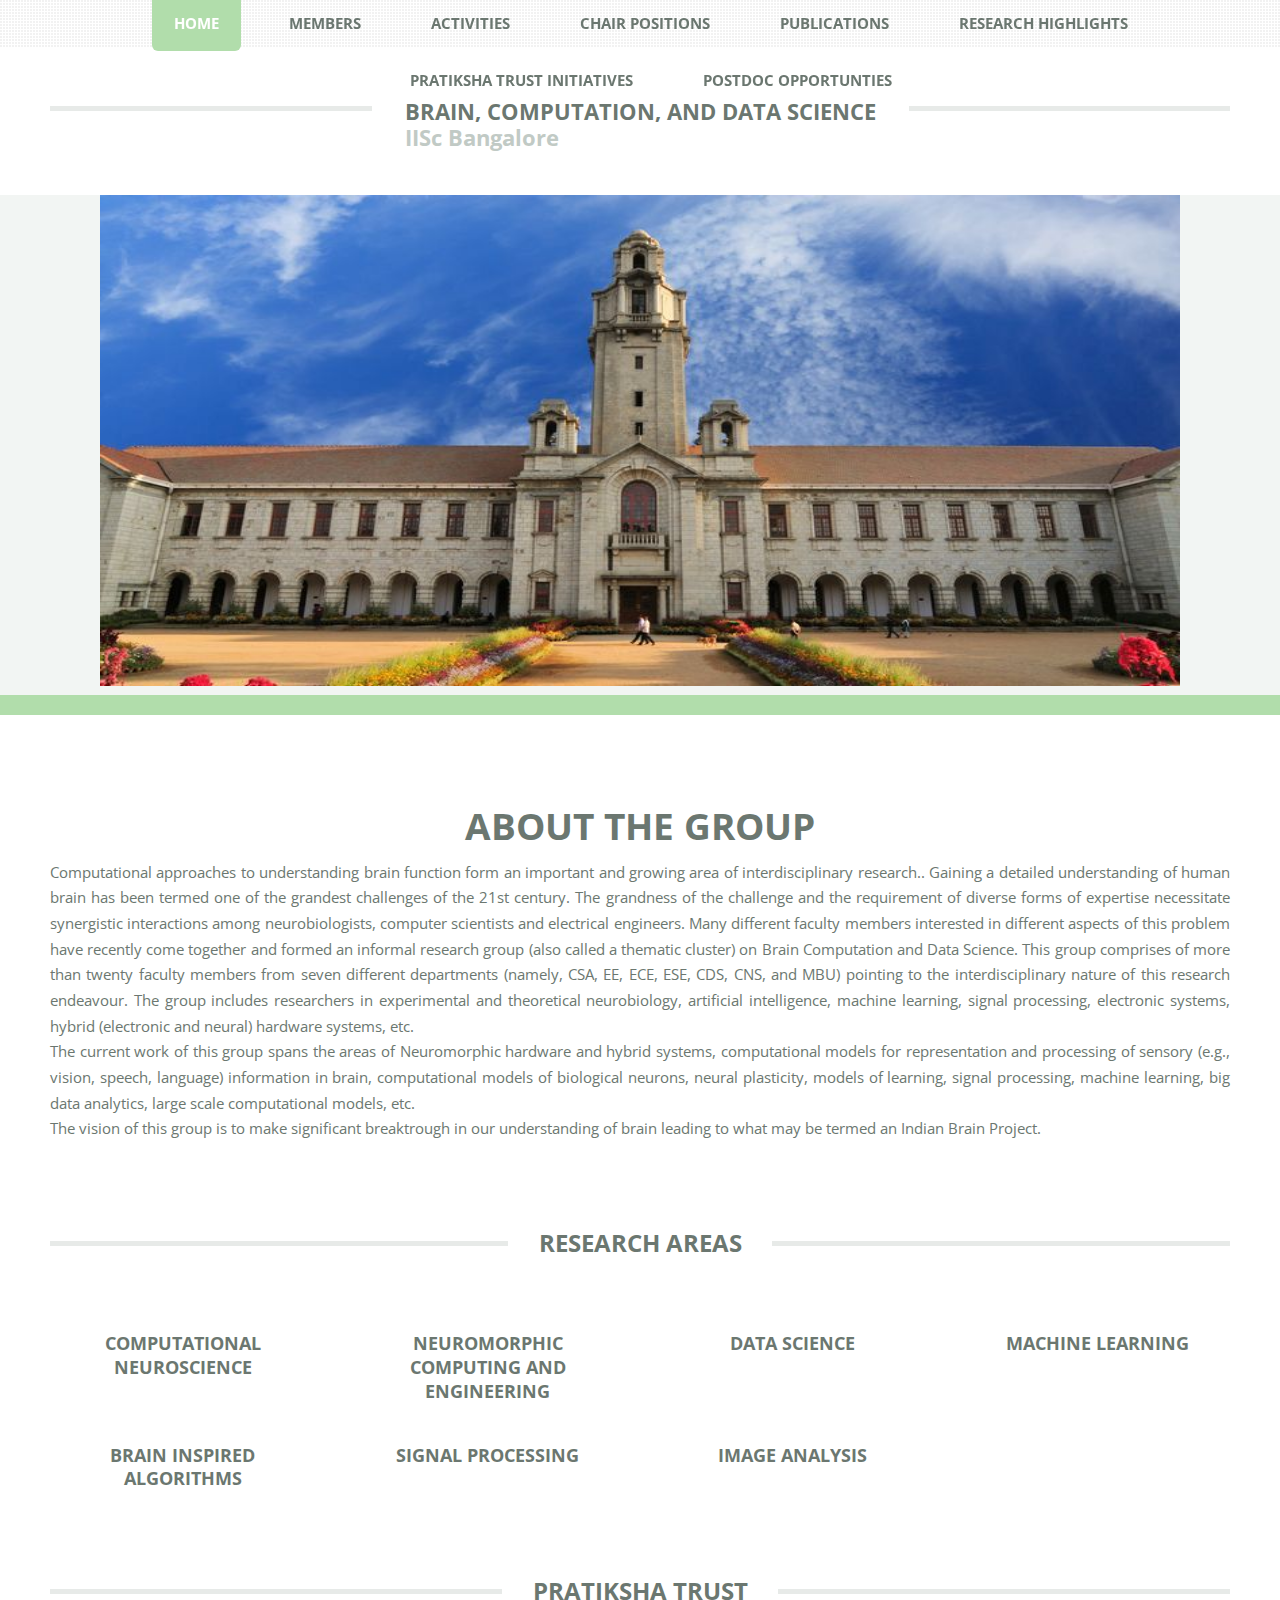
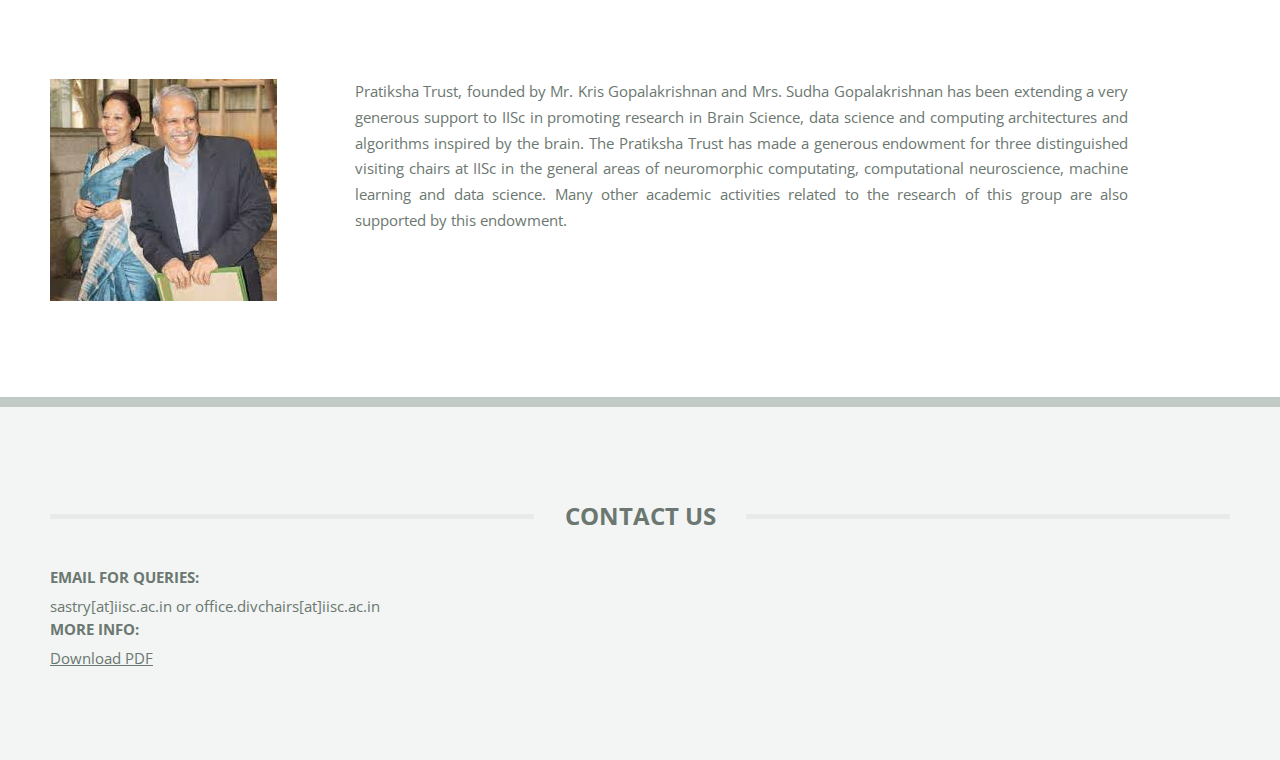
==== commit 36197242: "Minor bug fixes" ====
--- a/index.html
+++ b/index.html
@@ -108,7 +108,7 @@
 										<div>
 											Computational approaches to understanding brain function form an important and growing area of interdisciplinary research.. Gaining a detailed understanding of human brain has been termed one of the grandest challenges of the 21st century. The grandness of the challenge and the requirement of diverse forms of expertise necessitate synergistic interactions among neurobiologists, computer scientists and electrical engineers. Many different faculty members interested in different aspects of this problem have recently come together and formed an informal research group (also called a thematic cluster) on Brain Computation and Data Science. This group comprises of more than twenty faculty members from seven different departments (namely, CSA, EE, ECE, ESE, CDS, CNS, and MBU) pointing to the interdisciplinary nature of this research endeavour. The group includes researchers in experimental and theoretical neurobiology, artificial intelligence, machine learning, signal processing, electronic systems, hybrid (electronic and neural) hardware systems, etc.<br />
 											The current work of this group spans the areas of Neuromorphic hardware and hybrid systems, computational models for representation and processing of sensory (e.g., vision, speech, language) information in brain, computational models of biological neurons, neural plasticity, models of learning, signal processing, machine learning, big data analytics, large scale computational models, etc. <br />
-											The vision of this group is to make significant breaktroughs in our understanding of brain leading to what may be termed an Indian Brain Project.<br />
+											The vision of this group is to make significant breaktrough in our understanding of brain leading to what may be termed an Indian Brain Project.<br />
 										</div>
 									</section>
 
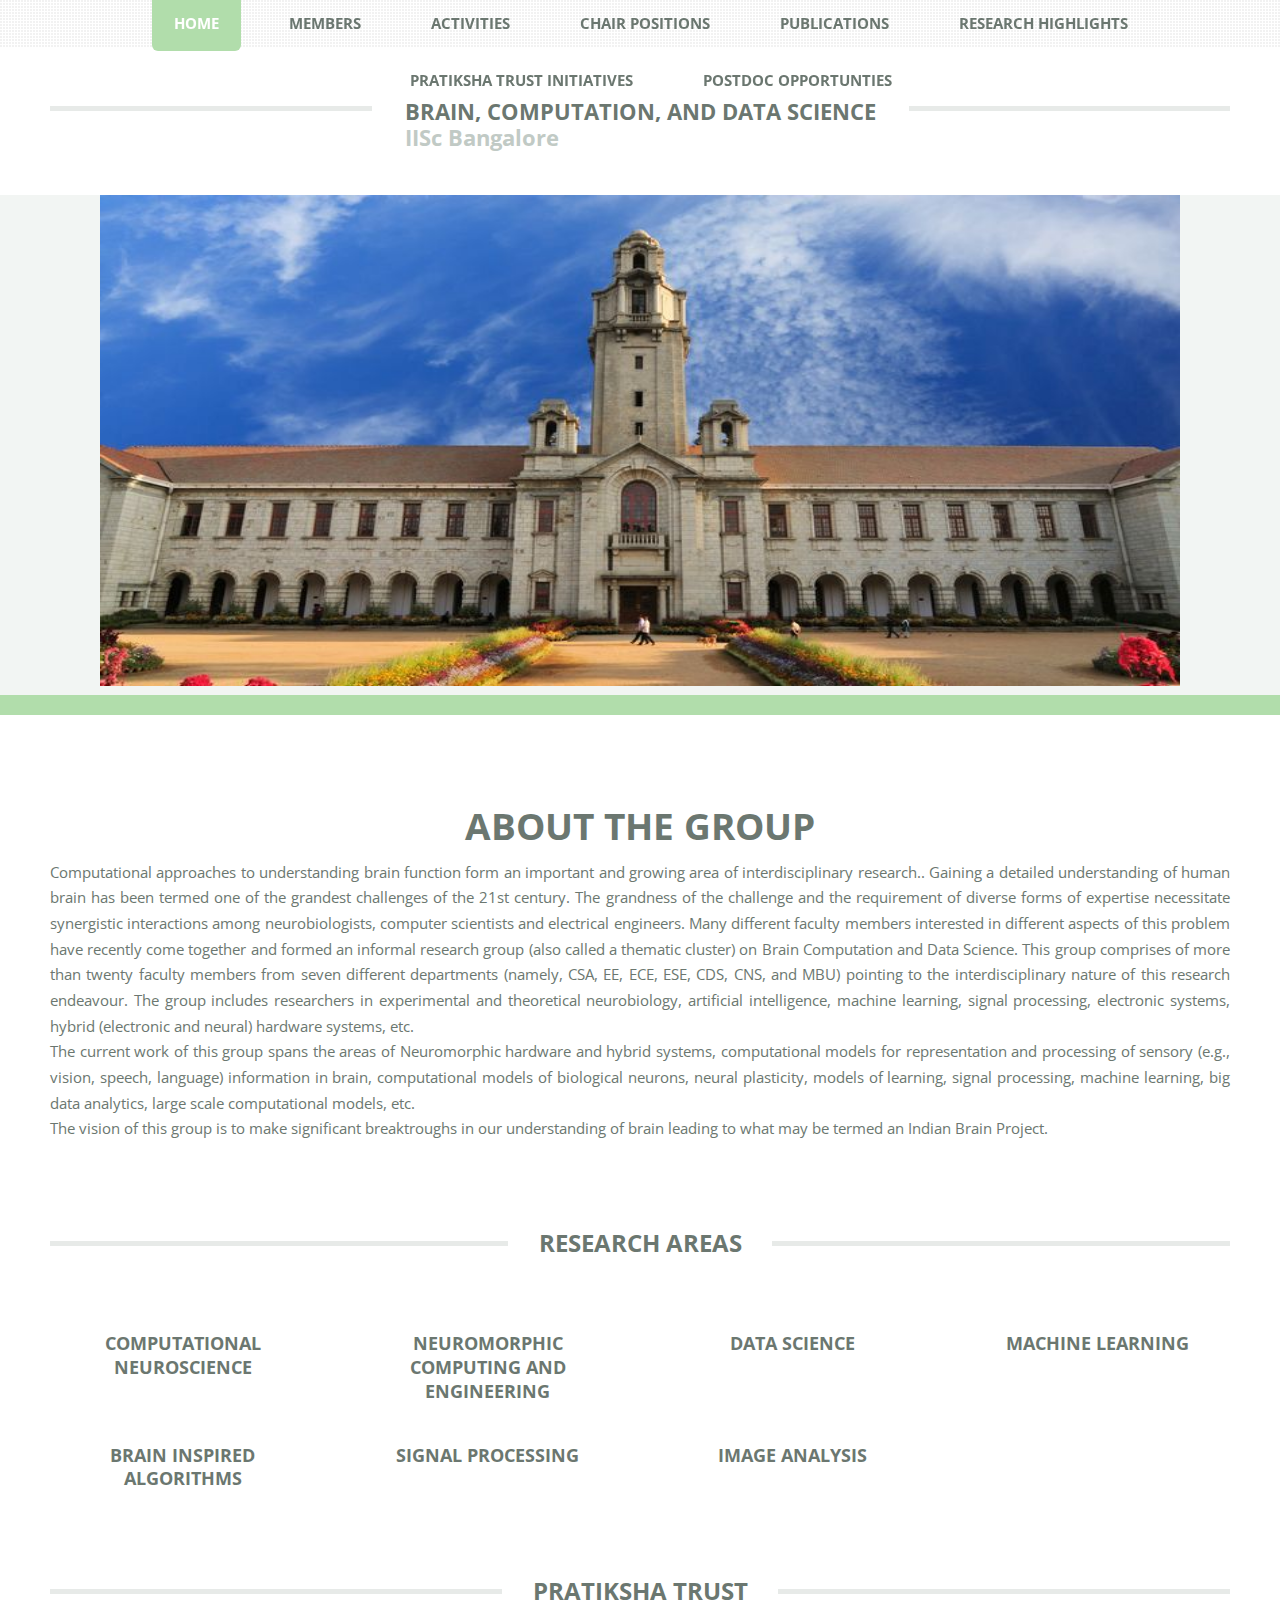
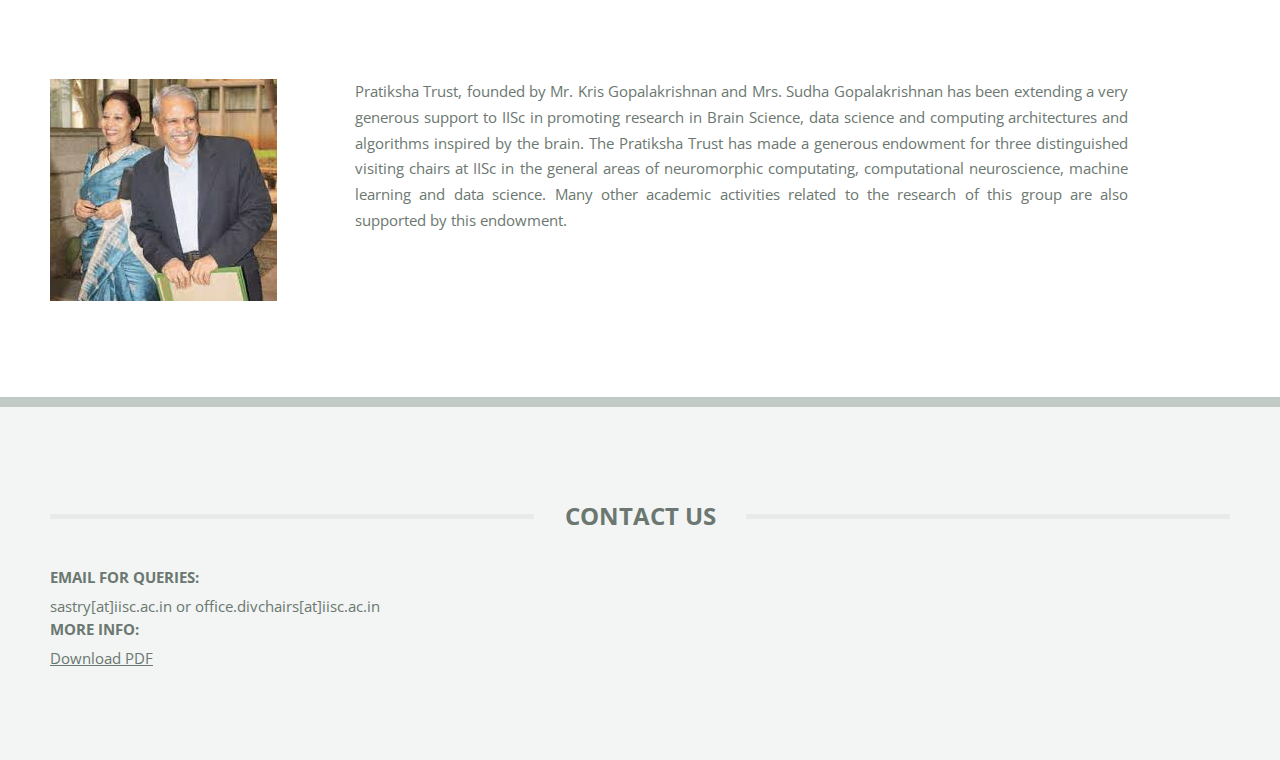
==== commit 90127137: "Added new members and some grammar corrections" ====
--- a/index.html
+++ b/index.html
@@ -108,7 +108,7 @@
 										<div>
 											Computational approaches to understanding brain function form an important and growing area of interdisciplinary research.. Gaining a detailed understanding of human brain has been termed one of the grandest challenges of the 21st century. The grandness of the challenge and the requirement of diverse forms of expertise necessitate synergistic interactions among neurobiologists, computer scientists and electrical engineers. Many different faculty members interested in different aspects of this problem have recently come together and formed an informal research group (also called a thematic cluster) on Brain Computation and Data Science. This group comprises of more than twenty faculty members from seven different departments (namely, CSA, EE, ECE, ESE, CDS, CNS, and MBU) pointing to the interdisciplinary nature of this research endeavour. The group includes researchers in experimental and theoretical neurobiology, artificial intelligence, machine learning, signal processing, electronic systems, hybrid (electronic and neural) hardware systems, etc.<br />
 											The current work of this group spans the areas of Neuromorphic hardware and hybrid systems, computational models for representation and processing of sensory (e.g., vision, speech, language) information in brain, computational models of biological neurons, neural plasticity, models of learning, signal processing, machine learning, big data analytics, large scale computational models, etc. <br />
-											The vision of this group is to make significant breaktrough in our understanding of brain leading to what may be termed an Indian Brain Project.<br />
+											The vision of this group is to make significant breaktroughs in our understanding of brain leading to what may be termed an Indian Brain Project.<br />
 										</div>
 									</section>
 
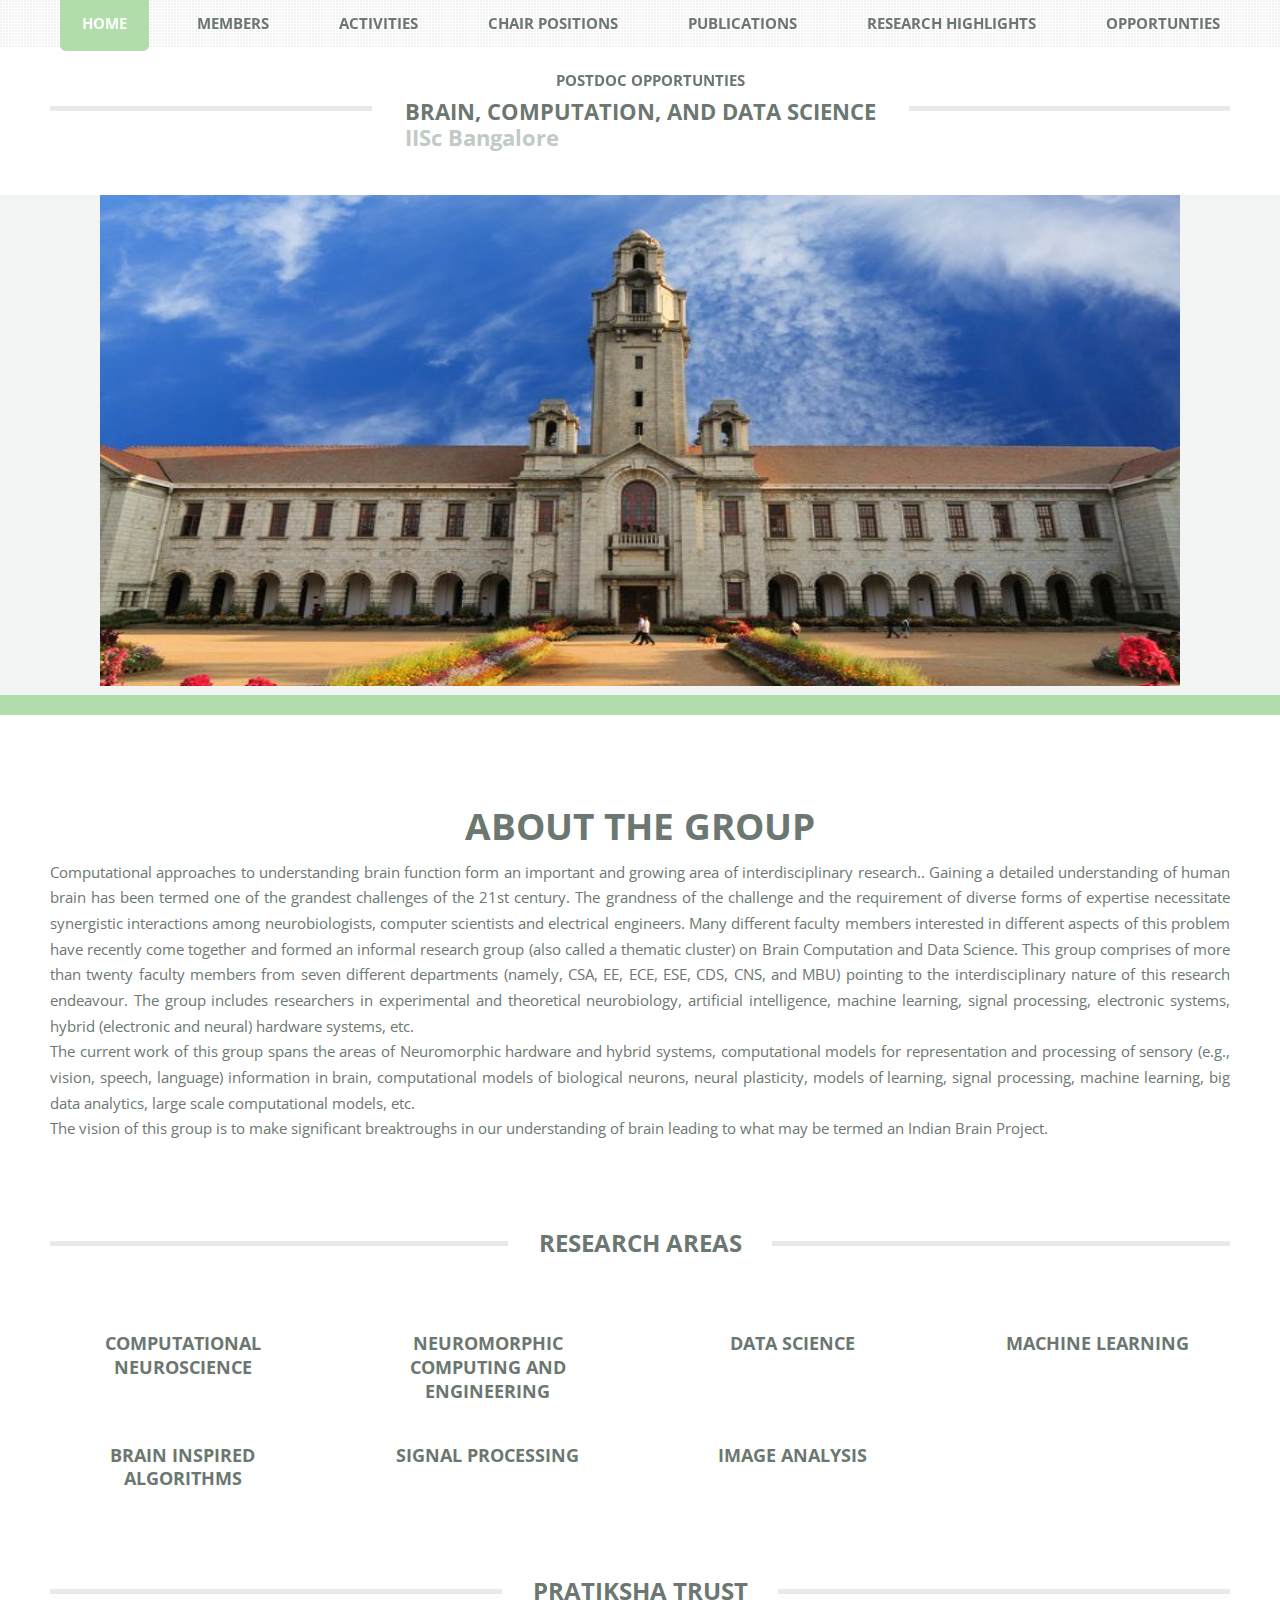
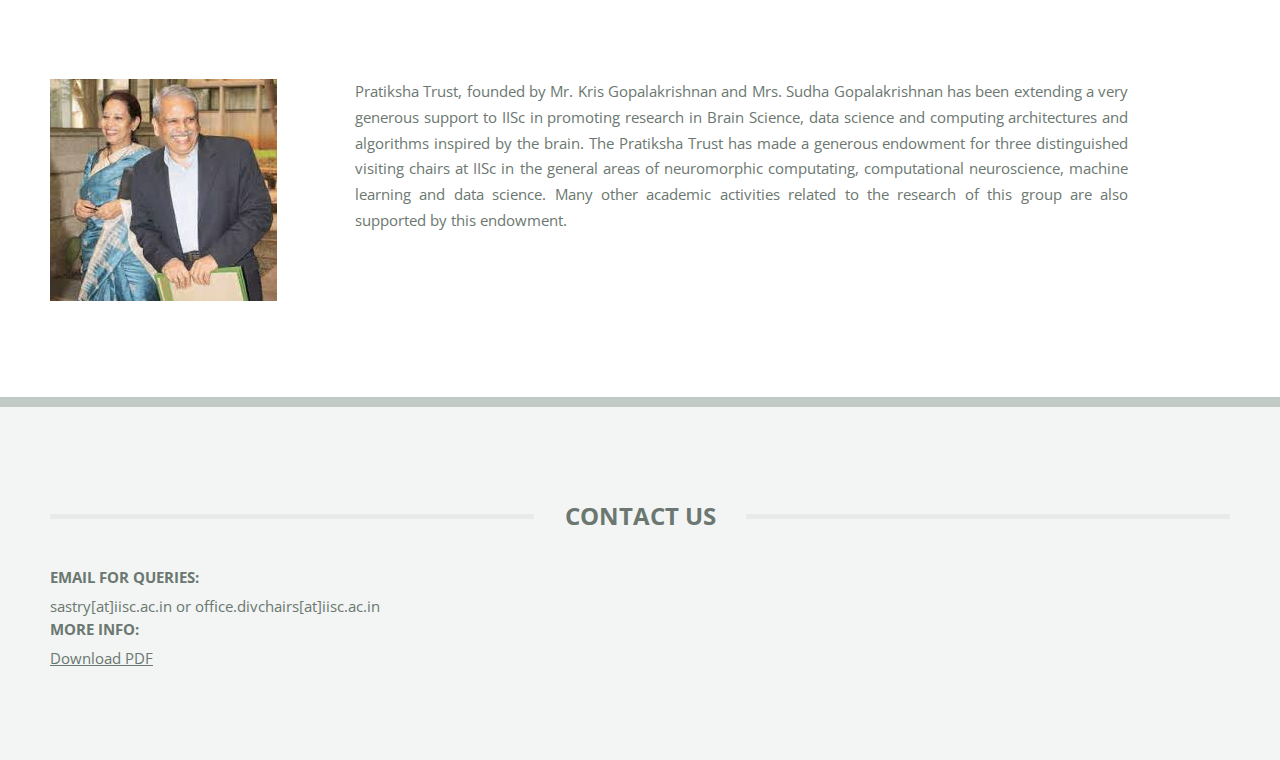
==== commit d2e53d70: "Made some modifications to pratiksha trust initiatives page" ====
--- a/index.html
+++ b/index.html
@@ -60,7 +60,7 @@
 						<li><a href="chairs.html">Chair Positions</a></li>
 						<li><a href="publications.html">Publications</a></li>
 						<li><a href="highlights.html">Research Highlights</a></li>
-						<li><a href="trust.html">Pratiksha Trust Initiatives</a></li>
+						<li><a href="trust.html">Opportunties</a></li>
 						<li><a href="opportunities.html">PostDoc Opportunties</a></li>
 
 					</ul>
@@ -80,6 +80,7 @@
 							<div ><a href="highlights.html#2"><img src="style/images/art/highlight-2-landing.jpg"  width="1080" height="491" alt="" title="Red induces strong gamma oscillations in the brain" id="wows_7"/></a></div>
 							<div ><a href="highlights.html#3"><img src="style/images/art/highlight-3-landing.jpg"  width="1080" height="491" alt="" title="Analogue Neuromorphic Co-Processor" id="wows_8"/></a></div>
 							<div ><a href="highlights.html#4"><img src="style/images/art/highlight-4-landing.jpg"  width="1080" height="491" alt="" title="Multiplicative mixing of object identity and	image attributes in single inferior temporal neurons" id="wows_9"/></a></div>
+							<div ><a href="highlights.html#5"><img src="style/images/art/highlight-5.png"  width="1080" height="491" alt="" title="Temporal Self-Organization: A Reaction-diffusion Framework for Spatio-temporal Memories" id="wows_10"/></a></div>
 
 							<!--<div ><a href="#"><img src="style/images/art/slider-6.jpg"  width="960" height="380" alt="" title="" id="wows_4"/></a></div>-->
 			
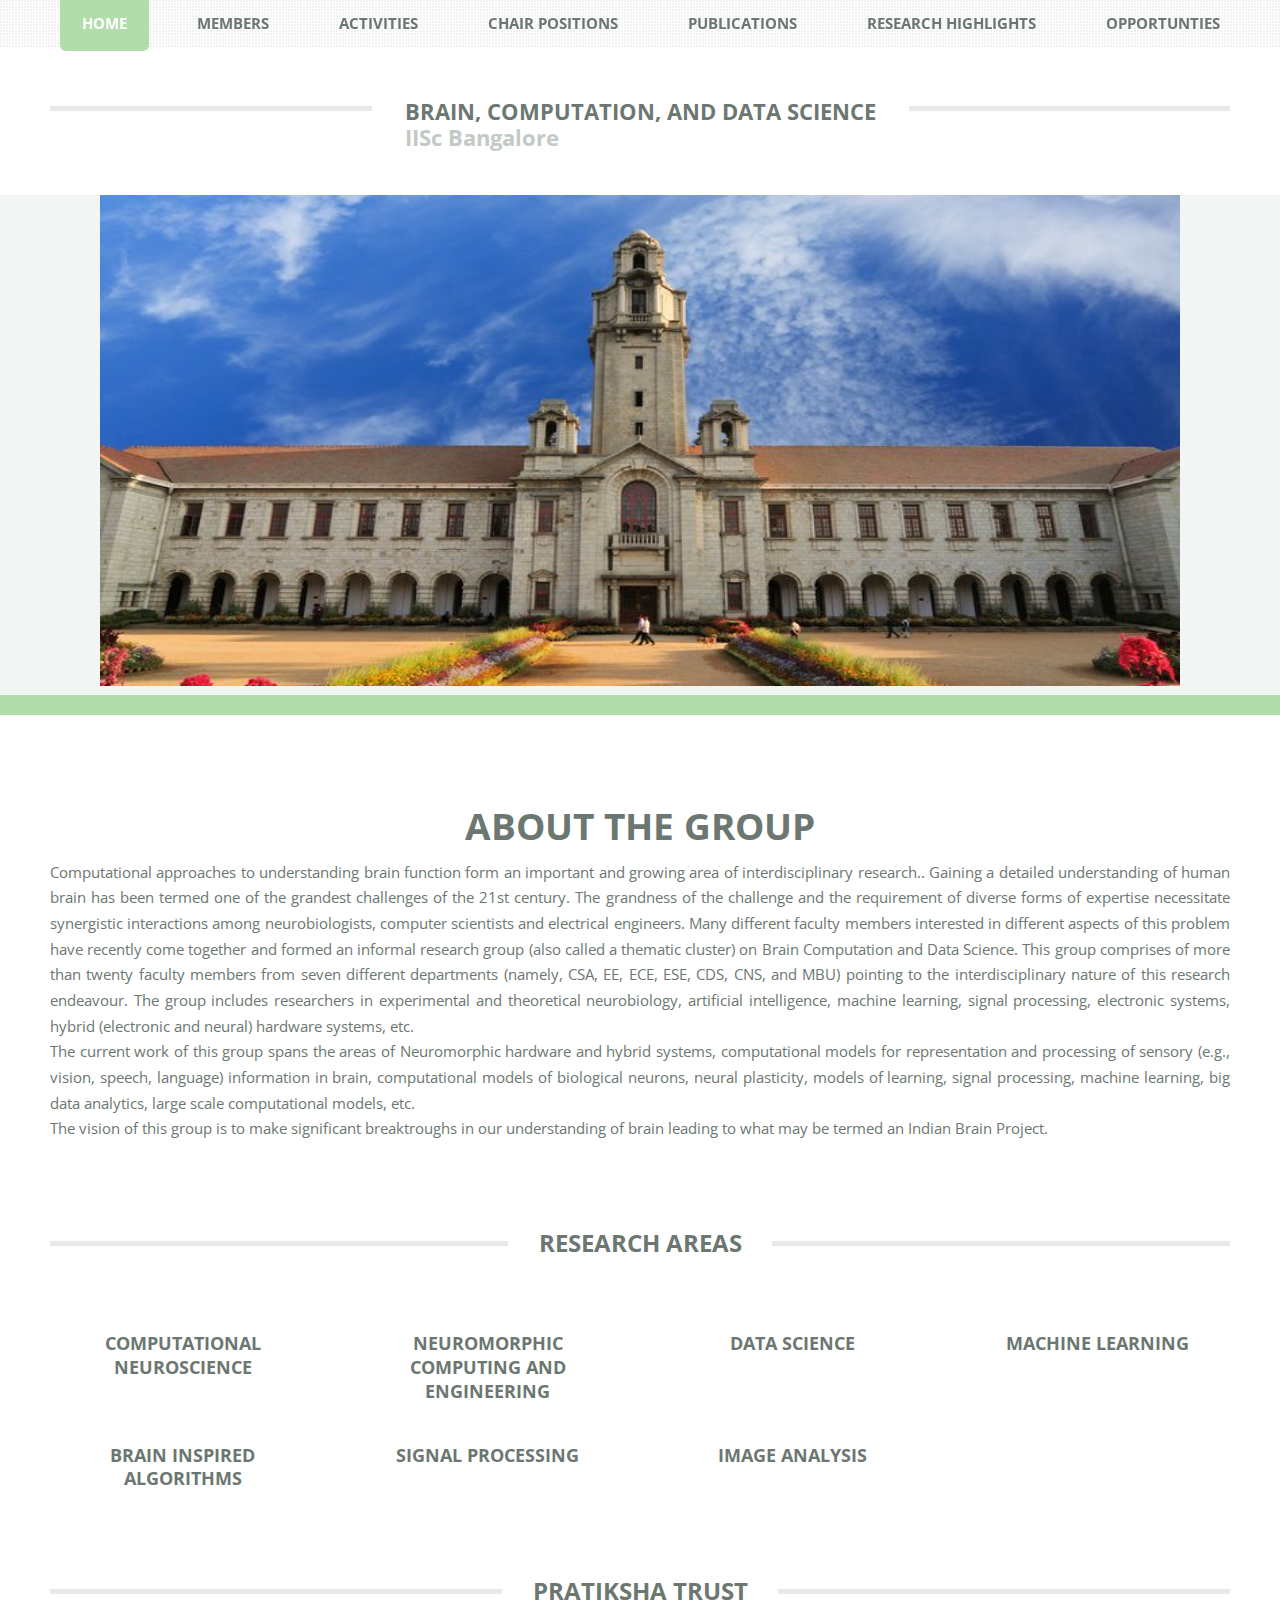
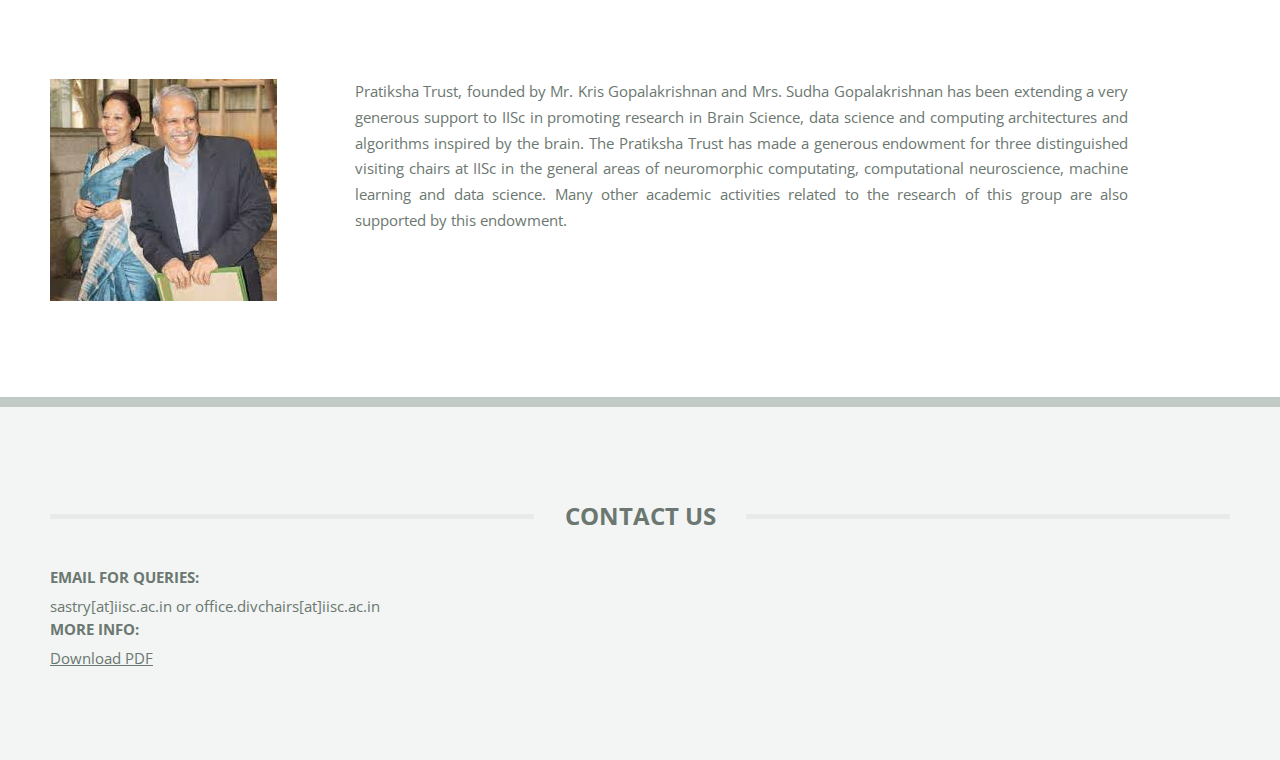
==== commit f8811687: "deleted postdoc opportunities page and merged it with trust page" ====
--- a/index.html
+++ b/index.html
@@ -60,8 +60,7 @@
 						<li><a href="chairs.html">Chair Positions</a></li>
 						<li><a href="publications.html">Publications</a></li>
 						<li><a href="highlights.html">Research Highlights</a></li>
-						<li><a href="trust.html">Opportunties</a></li>
-						<li><a href="opportunities.html">PostDoc Opportunties</a></li>
+						<li><a href="opportunities.html">Opportunties</a></li>
 
 					</ul>
 				</nav>
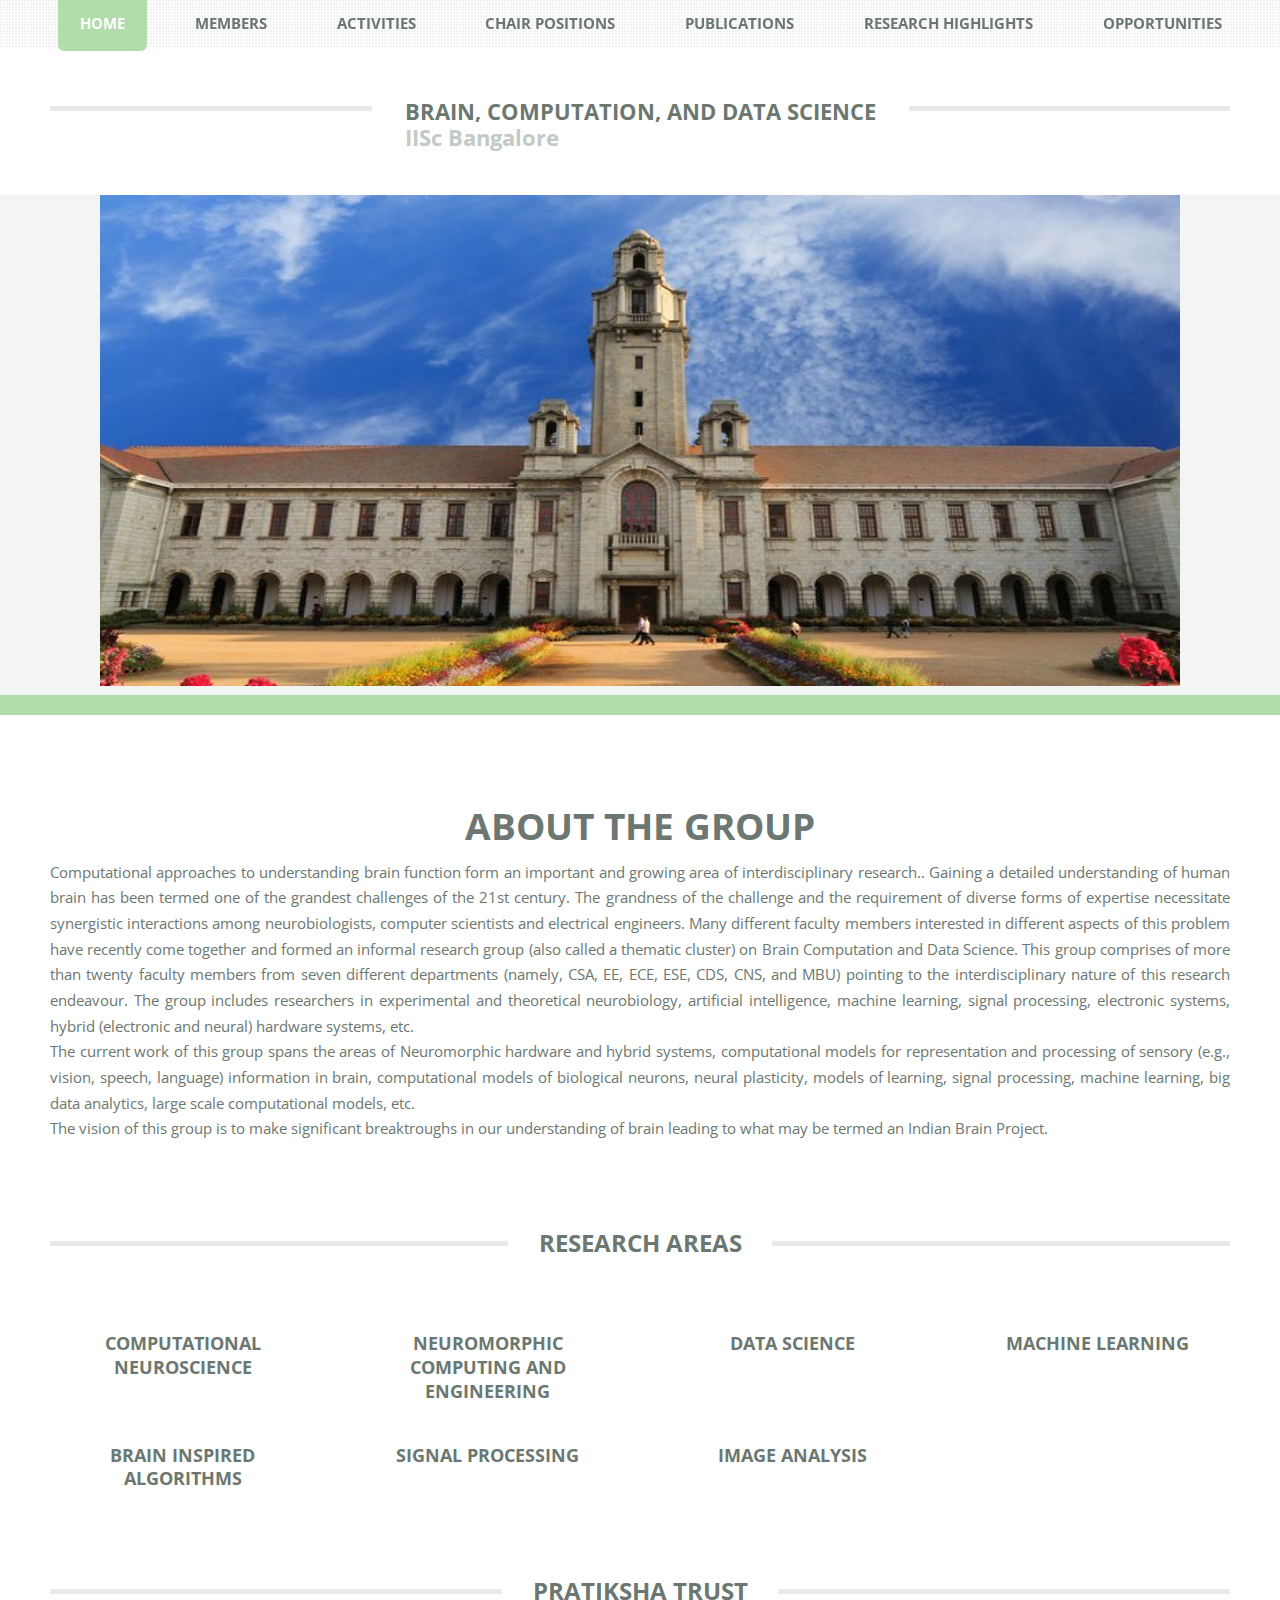
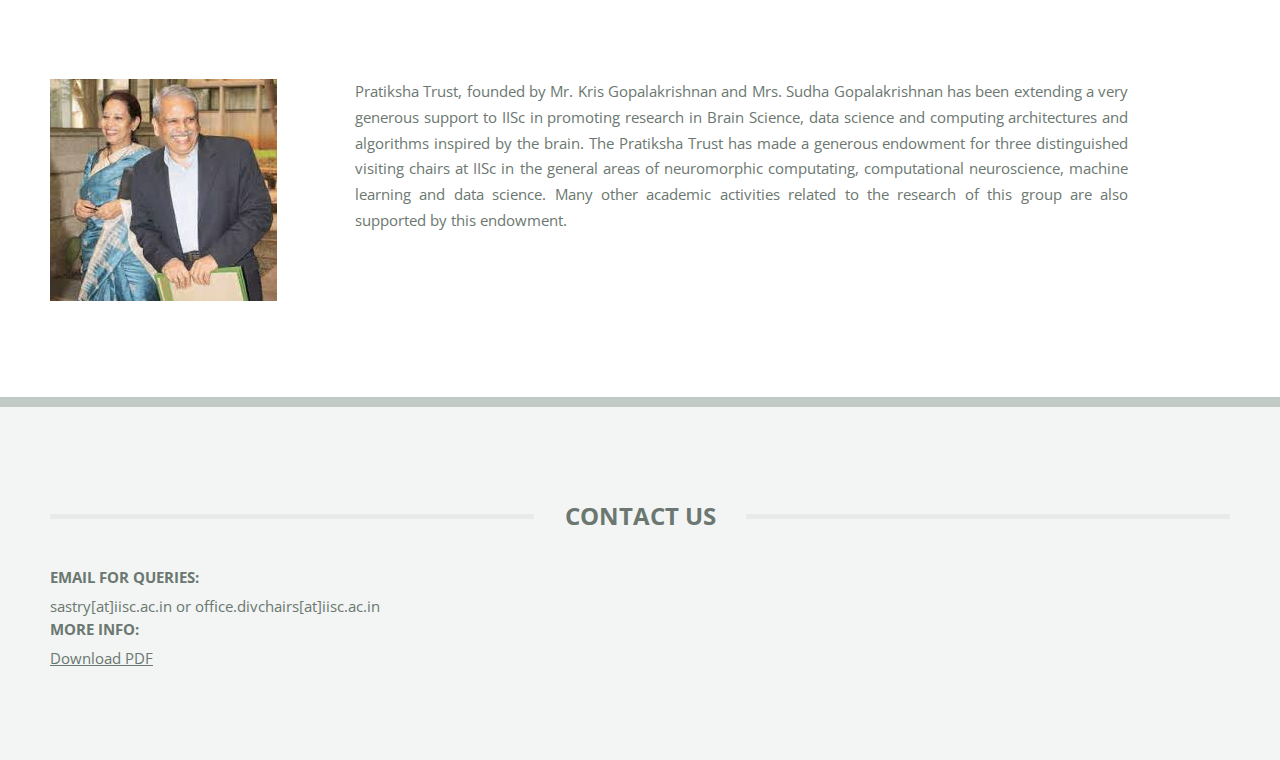
==== commit ece36557: "Grammar mistakes" ====
--- a/index.html
+++ b/index.html
@@ -60,7 +60,7 @@
 						<li><a href="chairs.html">Chair Positions</a></li>
 						<li><a href="publications.html">Publications</a></li>
 						<li><a href="highlights.html">Research Highlights</a></li>
-						<li><a href="opportunities.html">Opportunties</a></li>
+						<li><a href="opportunities.html">Opportunities</a></li>
 
 					</ul>
 				</nav>
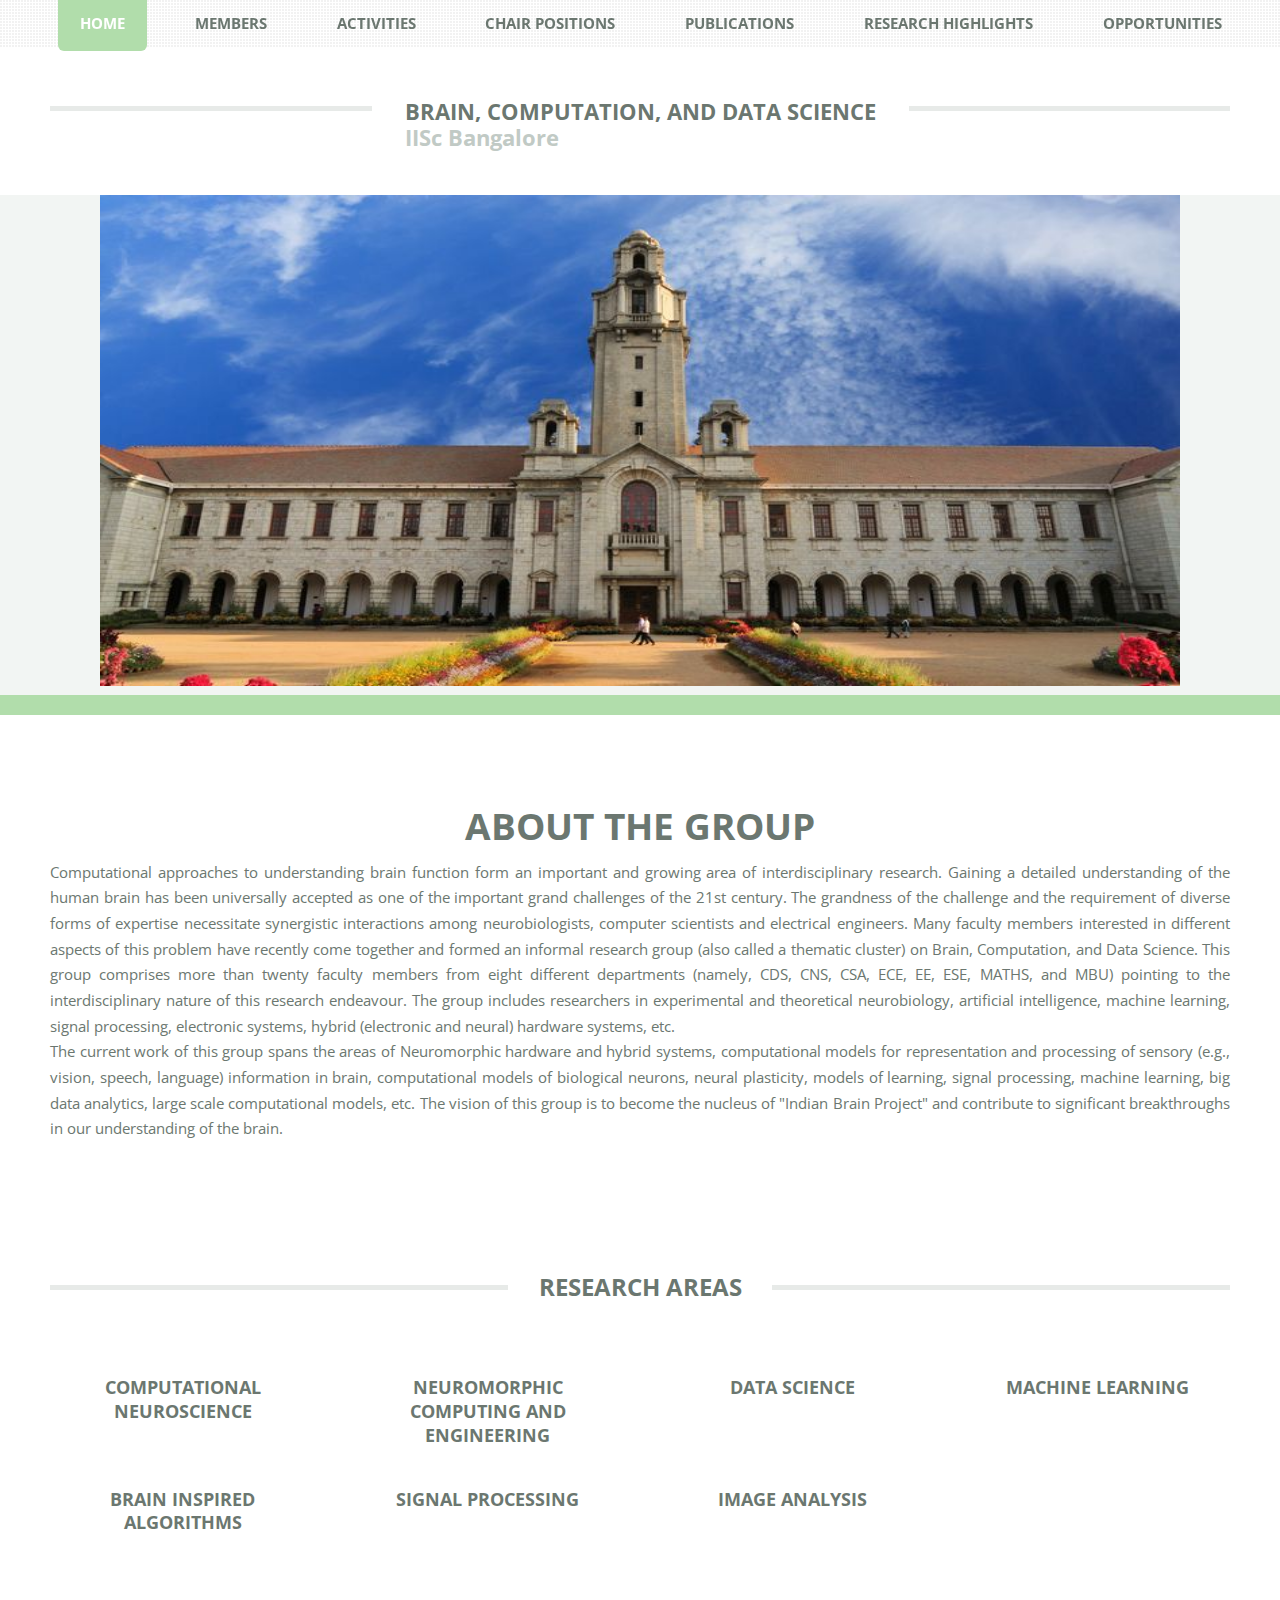
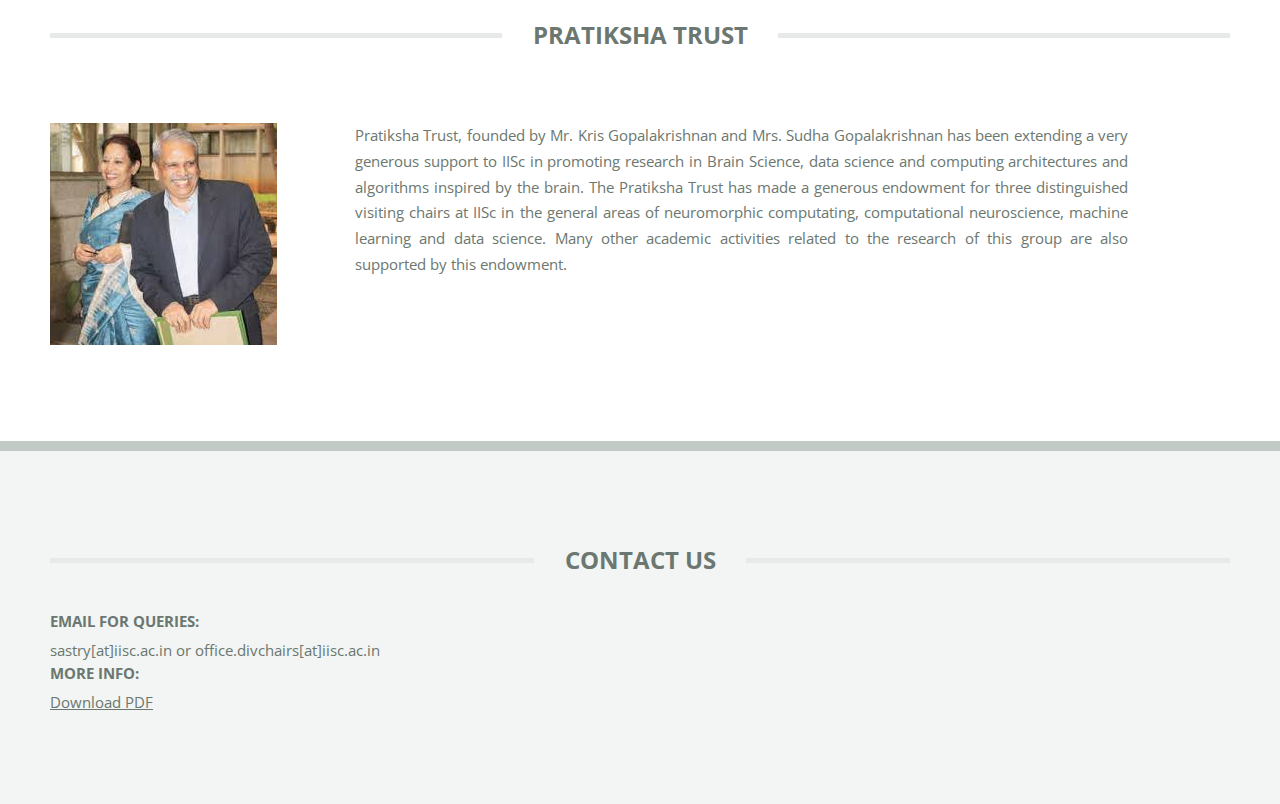
==== commit aca9ea55: "Grammar mistakes" ====
--- a/index.html
+++ b/index.html
@@ -106,9 +106,10 @@
 											<!-- <p>And some text that attempts to explain their significance</p> -->
 										</header>
 										<div>
-											Computational approaches to understanding brain function form an important and growing area of interdisciplinary research.. Gaining a detailed understanding of human brain has been termed one of the grandest challenges of the 21st century. The grandness of the challenge and the requirement of diverse forms of expertise necessitate synergistic interactions among neurobiologists, computer scientists and electrical engineers. Many different faculty members interested in different aspects of this problem have recently come together and formed an informal research group (also called a thematic cluster) on Brain Computation and Data Science. This group comprises of more than twenty faculty members from seven different departments (namely, CSA, EE, ECE, ESE, CDS, CNS, and MBU) pointing to the interdisciplinary nature of this research endeavour. The group includes researchers in experimental and theoretical neurobiology, artificial intelligence, machine learning, signal processing, electronic systems, hybrid (electronic and neural) hardware systems, etc.<br />
-											The current work of this group spans the areas of Neuromorphic hardware and hybrid systems, computational models for representation and processing of sensory (e.g., vision, speech, language) information in brain, computational models of biological neurons, neural plasticity, models of learning, signal processing, machine learning, big data analytics, large scale computational models, etc. <br />
-											The vision of this group is to make significant breaktroughs in our understanding of brain leading to what may be termed an Indian Brain Project.<br />
+											<p>
+											Computational approaches to understanding brain function form an important and growing area of interdisciplinary research. Gaining a detailed understanding of the human brain has been universally accepted as one of the important  grand challenges of the 21st century. The grandness of the challenge and the requirement of diverse forms of expertise necessitate synergistic interactions among neurobiologists, computer scientists and electrical engineers. Many faculty members interested in different aspects of this problem have recently come together and formed an informal research group (also called a thematic cluster) on Brain, Computation, and Data Science. This group comprises more than twenty faculty members from eight different departments (namely, CDS, CNS, CSA, ECE, EE, ESE,  MATHS, and MBU) pointing to the interdisciplinary nature of this research endeavour. The group includes researchers in experimental and theoretical neurobiology, artificial intelligence, machine learning, signal processing, electronic systems, hybrid (electronic and neural) hardware systems, etc.<br />
+											The current work of this group spans the areas of Neuromorphic hardware and hybrid systems, computational models for representation and processing of sensory (e.g., vision, speech, language) information in brain, computational models of biological neurons, neural plasticity, models of learning, signal processing, machine learning, big data analytics, large scale computational models, etc.
+											The vision of this group is to become the nucleus of  "Indian Brain Project" and contribute to significant breakthroughs in our understanding of the brain.</p>
 										</div>
 									</section>
 
